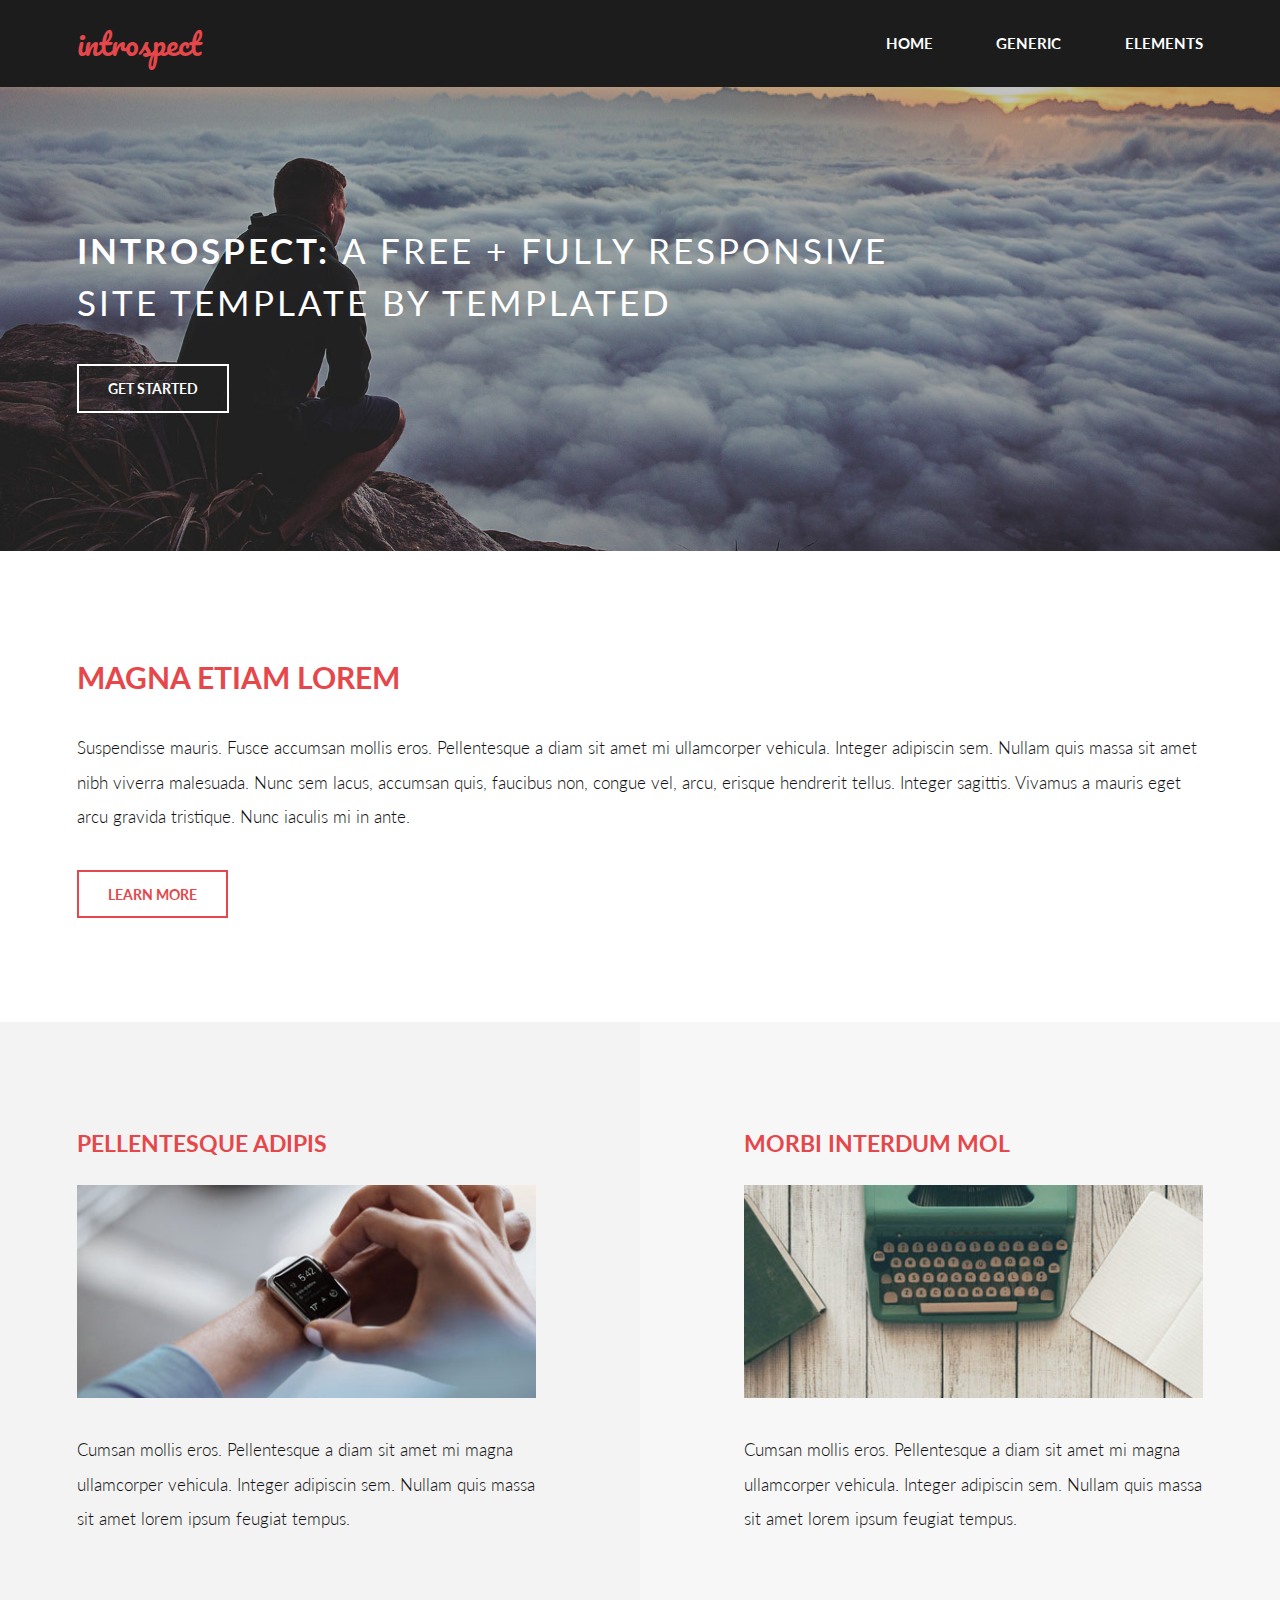
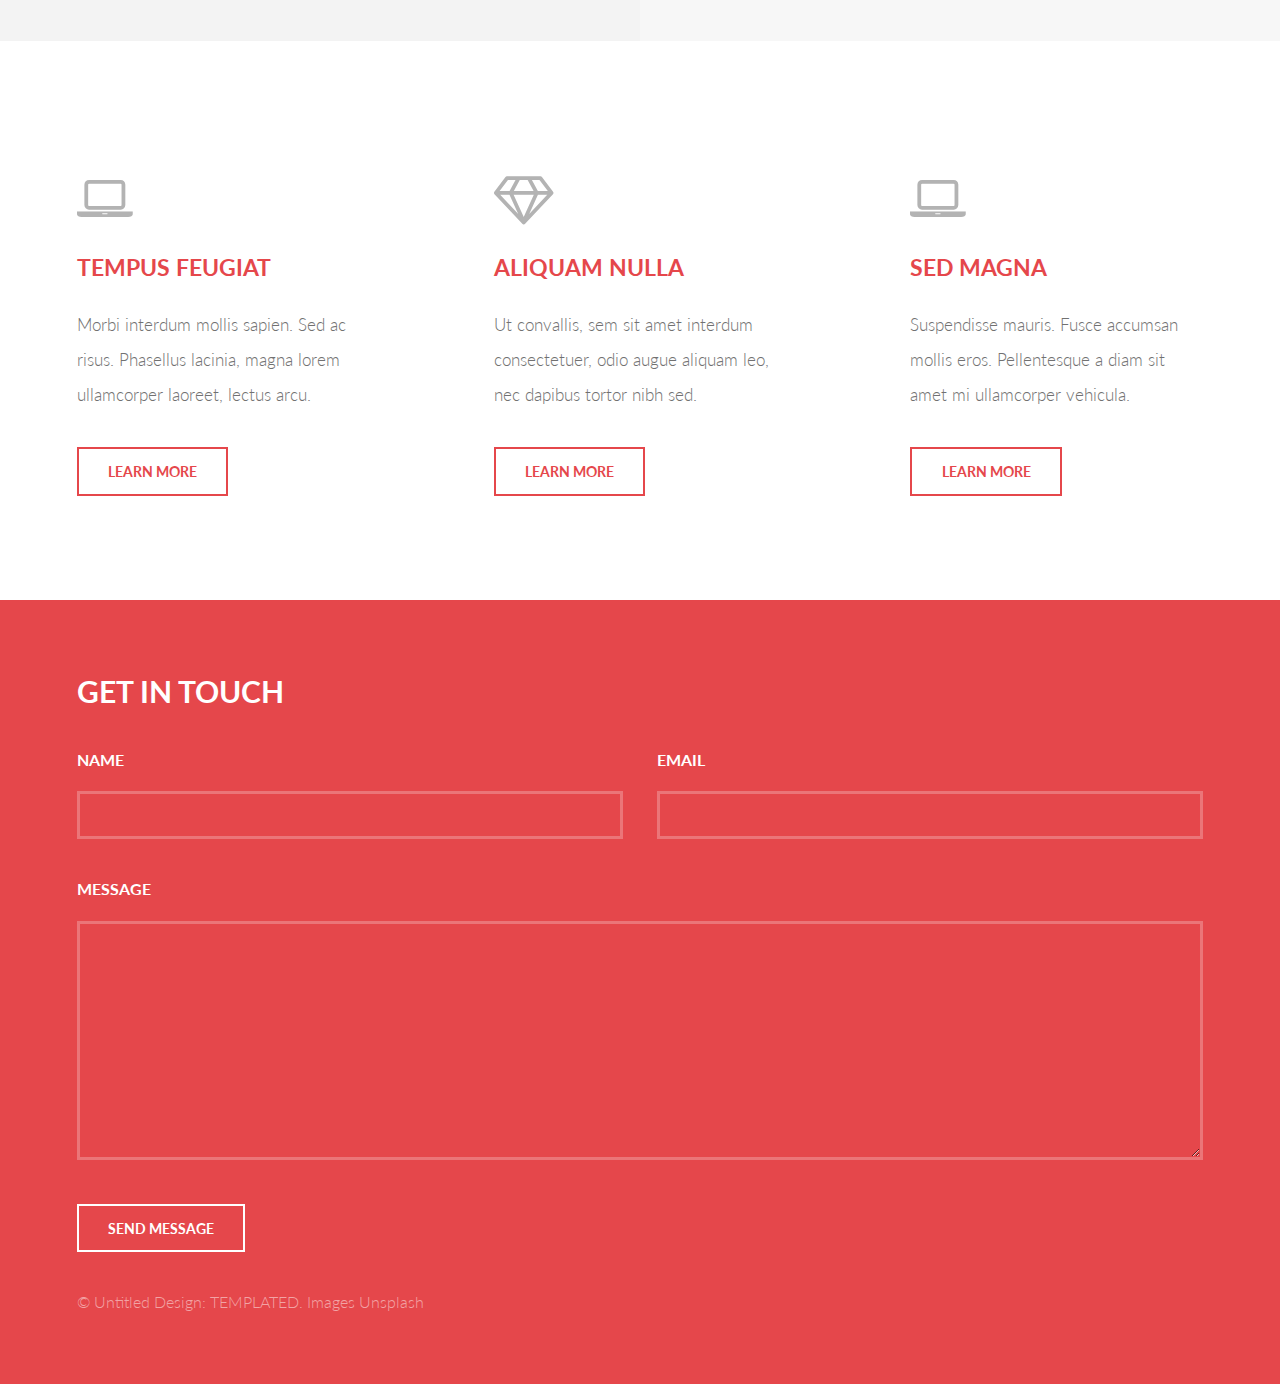
==== index.html @ 03e2078e "first one" ====
<!DOCTYPE HTML>
<!--
	Introspect by TEMPLATED
	templated.co @templatedco
	Released for free under the Creative Commons Attribution 3.0 license (templated.co/license)
-->
<html>
	<head>
		<title>Introspect by TEMPLATED</title>
		<meta charset="utf-8" />
		<meta name="viewport" content="width=device-width, initial-scale=1, user-scalable=no" />
		<link rel="stylesheet" href="assets/css/main.css" />
	</head>
	<body>

		<!-- Header -->
			<header id="header">
				<div class="inner">
					<a href="index.html" class="logo">introspect</a>
					<nav id="nav">
						<a href="index.html">Home</a>
						<a href="generic.html">Generic</a>
						<a href="elements.html">Elements</a>
					</nav>
				</div>
			</header>
			<a href="#menu" class="navPanelToggle"><span class="fa fa-bars"></span></a>

		<!-- Banner -->
			<section id="banner">
				<div class="inner">
					<h1>Introspect: <span>A free + fully responsive<br />
					site template by TEMPLATED</span></h1>
					<ul class="actions">
						<li><a href="#" class="button alt">Get Started</a></li>
					</ul>
				</div>
			</section>

		<!-- One -->
			<section id="one">
				<div class="inner">
					<header>
						<h2>Magna Etiam Lorem</h2>
					</header>
					<p>Suspendisse mauris. Fusce accumsan mollis eros. Pellentesque a diam sit amet mi ullamcorper vehicula. Integer adipiscin sem. Nullam quis massa sit amet nibh viverra malesuada. Nunc sem lacus, accumsan quis, faucibus non, congue vel, arcu, erisque hendrerit tellus. Integer sagittis. Vivamus a mauris eget arcu gravida tristique. Nunc iaculis mi in ante.</p>
					<ul class="actions">
						<li><a href="#" class="button alt">Learn More</a></li>
					</ul>
				</div>
			</section>

		<!-- Two -->
			<section id="two">
				<div class="inner">
					<article>
						<div class="content">
							<header>
								<h3>Pellentesque adipis</h3>
							</header>
							<div class="image fit">
								<img src="images/pic01.jpg" alt="" />
							</div>
							<p>Cumsan mollis eros. Pellentesque a diam sit amet mi magna ullamcorper vehicula. Integer adipiscin sem. Nullam quis massa sit amet lorem ipsum feugiat tempus.</p>
						</div>
					</article>
					<article class="alt">
						<div class="content">
							<header>
								<h3>Morbi interdum mol</h3>
							</header>
							<div class="image fit">
								<img src="images/pic02.jpg" alt="" />
							</div>
							<p>Cumsan mollis eros. Pellentesque a diam sit amet mi magna ullamcorper vehicula. Integer adipiscin sem. Nullam quis massa sit amet lorem ipsum feugiat tempus.</p>
						</div>
					</article>
				</div>
			</section>

		<!-- Three -->
			<section id="three">
				<div class="inner">
					<article>
						<div class="content">
							<span class="icon fa-laptop"></span>
							<header>
								<h3>Tempus Feugiat</h3>
							</header>
							<p>Morbi interdum mollis sapien. Sed ac risus. Phasellus lacinia, magna lorem ullamcorper laoreet, lectus arcu.</p>
							<ul class="actions">
								<li><a href="#" class="button alt">Learn More</a></li>
							</ul>
						</div>
					</article>
					<article>
						<div class="content">
							<span class="icon fa-diamond"></span>
							<header>
								<h3>Aliquam Nulla</h3>
							</header>
							<p>Ut convallis, sem sit amet interdum consectetuer, odio augue aliquam leo, nec dapibus tortor nibh sed.</p>
							<ul class="actions">
								<li><a href="#" class="button alt">Learn More</a></li>
							</ul>
						</div>
					</article>
					<article>
					<div class="content">
							<span class="icon fa-laptop"></span>
							<header>
								<h3>Sed Magna</h3>
							</header>
							<p>Suspendisse mauris. Fusce accumsan mollis eros. Pellentesque a diam sit amet mi ullamcorper vehicula.</p>
							<ul class="actions">
								<li><a href="#" class="button alt">Learn More</a></li>
							</ul>
						</div>
					</article>
				</div>
			</section>

		<!-- Footer -->
			<section id="footer">
				<div class="inner">
					<header>
						<h2>Get in Touch</h2>
					</header>
					<form method="post" action="#">
						<div class="field half first">
							<label for="name">Name</label>
							<input type="text" name="name" id="name" />
						</div>
						<div class="field half">
							<label for="email">Email</label>
							<input type="text" name="email" id="email" />
						</div>
						<div class="field">
							<label for="message">Message</label>
							<textarea name="message" id="message" rows="6"></textarea>
						</div>
						<ul class="actions">
							<li><input type="submit" value="Send Message" class="alt" /></li>
						</ul>
					</form>
					<div class="copyright">
						&copy; Untitled Design: <a href="https://templated.co/">TEMPLATED</a>. Images <a href="https://unsplash.com/">Unsplash</a>
					</div>
				</div>
			</section>

		<!-- Scripts -->
			<script src="assets/js/jquery.min.js"></script>
			<script src="assets/js/skel.min.js"></script>
			<script src="assets/js/util.js"></script>
			<script src="assets/js/main.js"></script>

	</body>
</html>
---- assets/css/main.css ----
@import url(font-awesome.min.css);
@import url("https://fonts.googleapis.com/css?family=Lato:300,400,700|Pacifico");

/*
	Introspect by TEMPLATED
	templated.co @templatedco
	Released for free under the Creative Commons Attribution 3.0 license (templated.co/license)
*/

/* Reset */

	html, body, div, span, applet, object, iframe, h1, h2, h3, h4, h5, h6, p, blockquote, pre, a, abbr, acronym, address, big, cite, code, del, dfn, em, img, ins, kbd, q, s, samp, small, strike, strong, sub, sup, tt, var, b, u, i, center, dl, dt, dd, ol, ul, li, fieldset, form, label, legend, table, caption, tbody, tfoot, thead, tr, th, td, article, aside, canvas, details, embed, figure, figcaption, footer, header, hgroup, menu, nav, output, ruby, section, summary, time, mark, audio, video {
		margin: 0;
		padding: 0;
		border: 0;
		font-size: 100%;
		font: inherit;
		vertical-align: baseline;
	}

	article, aside, details, figcaption, figure, footer, header, hgroup, menu, nav, section {
		display: block;
	}

	body {
		line-height: 1;
	}

	ol, ul {
		list-style: none;
	}

	blockquote, q {
		quotes: none;
	}

	blockquote:before, blockquote:after, q:before, q:after {
		content: '';
		content: none;
	}

	table {
		border-collapse: collapse;
		border-spacing: 0;
	}

	body {
		-webkit-text-size-adjust: none;
	}

/* Box Model */

	*, *:before, *:after {
		-moz-box-sizing: border-box;
		-webkit-box-sizing: border-box;
		box-sizing: border-box;
	}

/* Containers */

	.container {
		margin-left: auto;
		margin-right: auto;
	}

	.container.\31 25\25 {
		width: 100%;
		max-width: 100em;
		min-width: 80em;
	}

	.container.\37 5\25 {
		width: 60em;
	}

	.container.\35 0\25 {
		width: 40em;
	}

	.container.\32 5\25 {
		width: 20em;
	}

	.container {
		width: 80em;
	}

	@media screen and (max-width: 1680px) {

		.container.\31 25\25 {
			width: 100%;
			max-width: 100em;
			min-width: 80em;
		}

		.container.\37 5\25 {
			width: 60em;
		}

		.container.\35 0\25 {
			width: 40em;
		}

		.container.\32 5\25 {
			width: 20em;
		}

		.container {
			width: 80em;
		}

	}

	@media screen and (max-width: 1280px) {

		.container.\31 25\25 {
			width: 100%;
			max-width: 81.25em;
			min-width: 65em;
		}

		.container.\37 5\25 {
			width: 48.75em;
		}

		.container.\35 0\25 {
			width: 32.5em;
		}

		.container.\32 5\25 {
			width: 16.25em;
		}

		.container {
			width: 65em;
		}

	}

	@media screen and (max-width: 980px) {

		.container.\31 25\25 {
			width: 100%;
			max-width: 112.5%;
			min-width: 90%;
		}

		.container.\37 5\25 {
			width: 67.5%;
		}

		.container.\35 0\25 {
			width: 45%;
		}

		.container.\32 5\25 {
			width: 22.5%;
		}

		.container {
			width: 90%;
		}

	}

	@media screen and (max-width: 736px) {

		.container.\31 25\25 {
			width: 100%;
			max-width: 112.5%;
			min-width: 90%;
		}

		.container.\37 5\25 {
			width: 67.5%;
		}

		.container.\35 0\25 {
			width: 45%;
		}

		.container.\32 5\25 {
			width: 22.5%;
		}

		.container {
			width: 90% !important;
		}

	}

	@media screen and (max-width: 480px) {

		.container.\31 25\25 {
			width: 100%;
			max-width: 112.5%;
			min-width: 90%;
		}

		.container.\37 5\25 {
			width: 67.5%;
		}

		.container.\35 0\25 {
			width: 45%;
		}

		.container.\32 5\25 {
			width: 22.5%;
		}

		.container {
			width: 90% !important;
		}

	}

/* Grid */

	.row {
		border-bottom: solid 1px transparent;
		-moz-box-sizing: border-box;
		-webkit-box-sizing: border-box;
		box-sizing: border-box;
	}

	.row > * {
		float: left;
		-moz-box-sizing: border-box;
		-webkit-box-sizing: border-box;
		box-sizing: border-box;
	}

	.row:after, .row:before {
		content: '';
		display: block;
		clear: both;
		height: 0;
	}

	.row.uniform > * > :first-child {
		margin-top: 0;
	}

	.row.uniform > * > :last-child {
		margin-bottom: 0;
	}

	.row.\30 \25 > * {
		padding: 0 0 0 0em;
	}

	.row.\30 \25 {
		margin: 0 0 -1px 0em;
	}

	.row.uniform.\30 \25 > * {
		padding: 0em 0 0 0em;
	}

	.row.uniform.\30 \25 {
		margin: 0em 0 -1px 0em;
	}

	.row > * {
		padding: 0 0 0 2em;
	}

	.row {
		margin: 0 0 -1px -2em;
	}

	.row.uniform > * {
		padding: 2em 0 0 2em;
	}

	.row.uniform {
		margin: -2em 0 -1px -2em;
	}

	.row.\32 00\25 > * {
		padding: 0 0 0 4em;
	}

	.row.\32 00\25 {
		margin: 0 0 -1px -4em;
	}

	.row.uniform.\32 00\25 > * {
		padding: 4em 0 0 4em;
	}

	.row.uniform.\32 00\25 {
		margin: -4em 0 -1px -4em;
	}

	.row.\31 50\25 > * {
		padding: 0 0 0 3em;
	}

	.row.\31 50\25 {
		margin: 0 0 -1px -3em;
	}

	.row.uniform.\31 50\25 > * {
		padding: 3em 0 0 3em;
	}

	.row.uniform.\31 50\25 {
		margin: -3em 0 -1px -3em;
	}

	.row.\35 0\25 > * {
		padding: 0 0 0 1em;
	}

	.row.\35 0\25 {
		margin: 0 0 -1px -1em;
	}

	.row.uniform.\35 0\25 > * {
		padding: 1em 0 0 1em;
	}

	.row.uniform.\35 0\25 {
		margin: -1em 0 -1px -1em;
	}

	.row.\32 5\25 > * {
		padding: 0 0 0 0.5em;
	}

	.row.\32 5\25 {
		margin: 0 0 -1px -0.5em;
	}

	.row.uniform.\32 5\25 > * {
		padding: 0.5em 0 0 0.5em;
	}

	.row.uniform.\32 5\25 {
		margin: -0.5em 0 -1px -0.5em;
	}

	.\31 2u, .\31 2u\24 {
		width: 100%;
		clear: none;
		margin-left: 0;
	}

	.\31 1u, .\31 1u\24 {
		width: 91.6666666667%;
		clear: none;
		margin-left: 0;
	}

	.\31 0u, .\31 0u\24 {
		width: 83.3333333333%;
		clear: none;
		margin-left: 0;
	}

	.\39 u, .\39 u\24 {
		width: 75%;
		clear: none;
		margin-left: 0;
	}

	.\38 u, .\38 u\24 {
		width: 66.6666666667%;
		clear: none;
		margin-left: 0;
	}

	.\37 u, .\37 u\24 {
		width: 58.3333333333%;
		clear: none;
		margin-left: 0;
	}

	.\36 u, .\36 u\24 {
		width: 50%;
		clear: none;
		margin-left: 0;
	}

	.\35 u, .\35 u\24 {
		width: 41.6666666667%;
		clear: none;
		margin-left: 0;
	}

	.\34 u, .\34 u\24 {
		width: 33.3333333333%;
		clear: none;
		margin-left: 0;
	}

	.\33 u, .\33 u\24 {
		width: 25%;
		clear: none;
		margin-left: 0;
	}

	.\32 u, .\32 u\24 {
		width: 16.6666666667%;
		clear: none;
		margin-left: 0;
	}

	.\31 u, .\31 u\24 {
		width: 8.3333333333%;
		clear: none;
		margin-left: 0;
	}

	.\31 2u\24 + *,
	.\31 1u\24 + *,
	.\31 0u\24 + *,
	.\39 u\24 + *,
	.\38 u\24 + *,
	.\37 u\24 + *,
	.\36 u\24 + *,
	.\35 u\24 + *,
	.\34 u\24 + *,
	.\33 u\24 + *,
	.\32 u\24 + *,
	.\31 u\24 + * {
		clear: left;
	}

	.\-11u {
		margin-left: 91.66667%;
	}

	.\-10u {
		margin-left: 83.33333%;
	}

	.\-9u {
		margin-left: 75%;
	}

	.\-8u {
		margin-left: 66.66667%;
	}

	.\-7u {
		margin-left: 58.33333%;
	}

	.\-6u {
		margin-left: 50%;
	}

	.\-5u {
		margin-left: 41.66667%;
	}

	.\-4u {
		margin-left: 33.33333%;
	}

	.\-3u {
		margin-left: 25%;
	}

	.\-2u {
		margin-left: 16.66667%;
	}

	.\-1u {
		margin-left: 8.33333%;
	}

	@media screen and (max-width: 1680px) {

		.row > * {
			padding: 0 0 0 2em;
		}

		.row {
			margin: 0 0 -1px -2em;
		}

		.row.uniform > * {
			padding: 2em 0 0 2em;
		}

		.row.uniform {
			margin: -2em 0 -1px -2em;
		}

		.row.\32 00\25 > * {
			padding: 0 0 0 4em;
		}

		.row.\32 00\25 {
			margin: 0 0 -1px -4em;
		}

		.row.uniform.\32 00\25 > * {
			padding: 4em 0 0 4em;
		}

		.row.uniform.\32 00\25 {
			margin: -4em 0 -1px -4em;
		}

		.row.\31 50\25 > * {
			padding: 0 0 0 3em;
		}

		.row.\31 50\25 {
			margin: 0 0 -1px -3em;
		}

		.row.uniform.\31 50\25 > * {
			padding: 3em 0 0 3em;
		}

		.row.uniform.\31 50\25 {
			margin: -3em 0 -1px -3em;
		}

		.row.\35 0\25 > * {
			padding: 0 0 0 1em;
		}

		.row.\35 0\25 {
			margin: 0 0 -1px -1em;
		}

		.row.uniform.\35 0\25 > * {
			padding: 1em 0 0 1em;
		}

		.row.uniform.\35 0\25 {
			margin: -1em 0 -1px -1em;
		}

		.row.\32 5\25 > * {
			padding: 0 0 0 0.5em;
		}

		.row.\32 5\25 {
			margin: 0 0 -1px -0.5em;
		}

		.row.uniform.\32 5\25 > * {
			padding: 0.5em 0 0 0.5em;
		}

		.row.uniform.\32 5\25 {
			margin: -0.5em 0 -1px -0.5em;
		}

		.\31 2u\28xlarge\29, .\31 2u\24\28xlarge\29 {
			width: 100%;
			clear: none;
			margin-left: 0;
		}

		.\31 1u\28xlarge\29, .\31 1u\24\28xlarge\29 {
			width: 91.6666666667%;
			clear: none;
			margin-left: 0;
		}

		.\31 0u\28xlarge\29, .\31 0u\24\28xlarge\29 {
			width: 83.3333333333%;
			clear: none;
			margin-left: 0;
		}

		.\39 u\28xlarge\29, .\39 u\24\28xlarge\29 {
			width: 75%;
			clear: none;
			margin-left: 0;
		}

		.\38 u\28xlarge\29, .\38 u\24\28xlarge\29 {
			width: 66.6666666667%;
			clear: none;
			margin-left: 0;
		}

		.\37 u\28xlarge\29, .\37 u\24\28xlarge\29 {
			width: 58.3333333333%;
			clear: none;
			margin-left: 0;
		}

		.\36 u\28xlarge\29, .\36 u\24\28xlarge\29 {
			width: 50%;
			clear: none;
			margin-left: 0;
		}

		.\35 u\28xlarge\29, .\35 u\24\28xlarge\29 {
			width: 41.6666666667%;
			clear: none;
			margin-left: 0;
		}

		.\34 u\28xlarge\29, .\34 u\24\28xlarge\29 {
			width: 33.3333333333%;
			clear: none;
			margin-left: 0;
		}

		.\33 u\28xlarge\29, .\33 u\24\28xlarge\29 {
			width: 25%;
			clear: none;
			margin-left: 0;
		}

		.\32 u\28xlarge\29, .\32 u\24\28xlarge\29 {
			width: 16.6666666667%;
			clear: none;
			margin-left: 0;
		}

		.\31 u\28xlarge\29, .\31 u\24\28xlarge\29 {
			width: 8.3333333333%;
			clear: none;
			margin-left: 0;
		}

		.\31 2u\24\28xlarge\29 + *,
		.\31 1u\24\28xlarge\29 + *,
		.\31 0u\24\28xlarge\29 + *,
		.\39 u\24\28xlarge\29 + *,
		.\38 u\24\28xlarge\29 + *,
		.\37 u\24\28xlarge\29 + *,
		.\36 u\24\28xlarge\29 + *,
		.\35 u\24\28xlarge\29 + *,
		.\34 u\24\28xlarge\29 + *,
		.\33 u\24\28xlarge\29 + *,
		.\32 u\24\28xlarge\29 + *,
		.\31 u\24\28xlarge\29 + * {
			clear: left;
		}

		.\-11u\28xlarge\29 {
			margin-left: 91.66667%;
		}

		.\-10u\28xlarge\29 {
			margin-left: 83.33333%;
		}

		.\-9u\28xlarge\29 {
			margin-left: 75%;
		}

		.\-8u\28xlarge\29 {
			margin-left: 66.66667%;
		}

		.\-7u\28xlarge\29 {
			margin-left: 58.33333%;
		}

		.\-6u\28xlarge\29 {
			margin-left: 50%;
		}

		.\-5u\28xlarge\29 {
			margin-left: 41.66667%;
		}

		.\-4u\28xlarge\29 {
			margin-left: 33.33333%;
		}

		.\-3u\28xlarge\29 {
			margin-left: 25%;
		}

		.\-2u\28xlarge\29 {
			margin-left: 16.66667%;
		}

		.\-1u\28xlarge\29 {
			margin-left: 8.33333%;
		}

	}

	@media screen and (max-width: 1280px) {

		.row > * {
			padding: 0 0 0 1.5em;
		}

		.row {
			margin: 0 0 -1px -1.5em;
		}

		.row.uniform > * {
			padding: 1.5em 0 0 1.5em;
		}

		.row.uniform {
			margin: -1.5em 0 -1px -1.5em;
		}

		.row.\32 00\25 > * {
			padding: 0 0 0 3em;
		}

		.row.\32 00\25 {
			margin: 0 0 -1px -3em;
		}

		.row.uniform.\32 00\25 > * {
			padding: 3em 0 0 3em;
		}

		.row.uniform.\32 00\25 {
			margin: -3em 0 -1px -3em;
		}

		.row.\31 50\25 > * {
			padding: 0 0 0 2.25em;
		}

		.row.\31 50\25 {
			margin: 0 0 -1px -2.25em;
		}

		.row.uniform.\31 50\25 > * {
			padding: 2.25em 0 0 2.25em;
		}

		.row.uniform.\31 50\25 {
			margin: -2.25em 0 -1px -2.25em;
		}

		.row.\35 0\25 > * {
			padding: 0 0 0 0.75em;
		}

		.row.\35 0\25 {
			margin: 0 0 -1px -0.75em;
		}

		.row.uniform.\35 0\25 > * {
			padding: 0.75em 0 0 0.75em;
		}

		.row.uniform.\35 0\25 {
			margin: -0.75em 0 -1px -0.75em;
		}

		.row.\32 5\25 > * {
			padding: 0 0 0 0.375em;
		}

		.row.\32 5\25 {
			margin: 0 0 -1px -0.375em;
		}

		.row.uniform.\32 5\25 > * {
			padding: 0.375em 0 0 0.375em;
		}

		.row.uniform.\32 5\25 {
			margin: -0.375em 0 -1px -0.375em;
		}

		.\31 2u\28large\29, .\31 2u\24\28large\29 {
			width: 100%;
			clear: none;
			margin-left: 0;
		}

		.\31 1u\28large\29, .\31 1u\24\28large\29 {
			width: 91.6666666667%;
			clear: none;
			margin-left: 0;
		}

		.\31 0u\28large\29, .\31 0u\24\28large\29 {
			width: 83.3333333333%;
			clear: none;
			margin-left: 0;
		}

		.\39 u\28large\29, .\39 u\24\28large\29 {
			width: 75%;
			clear: none;
			margin-left: 0;
		}

		.\38 u\28large\29, .\38 u\24\28large\29 {
			width: 66.6666666667%;
			clear: none;
			margin-left: 0;
		}

		.\37 u\28large\29, .\37 u\24\28large\29 {
			width: 58.3333333333%;
			clear: none;
			margin-left: 0;
		}

		.\36 u\28large\29, .\36 u\24\28large\29 {
			width: 50%;
			clear: none;
			margin-left: 0;
		}

		.\35 u\28large\29, .\35 u\24\28large\29 {
			width: 41.6666666667%;
			clear: none;
			margin-left: 0;
		}

		.\34 u\28large\29, .\34 u\24\28large\29 {
			width: 33.3333333333%;
			clear: none;
			margin-left: 0;
		}

		.\33 u\28large\29, .\33 u\24\28large\29 {
			width: 25%;
			clear: none;
			margin-left: 0;
		}

		.\32 u\28large\29, .\32 u\24\28large\29 {
			width: 16.6666666667%;
			clear: none;
			margin-left: 0;
		}

		.\31 u\28large\29, .\31 u\24\28large\29 {
			width: 8.3333333333%;
			clear: none;
			margin-left: 0;
		}

		.\31 2u\24\28large\29 + *,
		.\31 1u\24\28large\29 + *,
		.\31 0u\24\28large\29 + *,
		.\39 u\24\28large\29 + *,
		.\38 u\24\28large\29 + *,
		.\37 u\24\28large\29 + *,
		.\36 u\24\28large\29 + *,
		.\35 u\24\28large\29 + *,
		.\34 u\24\28large\29 + *,
		.\33 u\24\28large\29 + *,
		.\32 u\24\28large\29 + *,
		.\31 u\24\28large\29 + * {
			clear: left;
		}

		.\-11u\28large\29 {
			margin-left: 91.66667%;
		}

		.\-10u\28large\29 {
			margin-left: 83.33333%;
		}

		.\-9u\28large\29 {
			margin-left: 75%;
		}

		.\-8u\28large\29 {
			margin-left: 66.66667%;
		}

		.\-7u\28large\29 {
			margin-left: 58.33333%;
		}

		.\-6u\28large\29 {
			margin-left: 50%;
		}

		.\-5u\28large\29 {
			margin-left: 41.66667%;
		}

		.\-4u\28large\29 {
			margin-left: 33.33333%;
		}

		.\-3u\28large\29 {
			margin-left: 25%;
		}

		.\-2u\28large\29 {
			margin-left: 16.66667%;
		}

		.\-1u\28large\29 {
			margin-left: 8.33333%;
		}

	}

	@media screen and (max-width: 980px) {

		.row > * {
			padding: 0 0 0 1.5em;
		}

		.row {
			margin: 0 0 -1px -1.5em;
		}

		.row.uniform > * {
			padding: 1.5em 0 0 1.5em;
		}

		.row.uniform {
			margin: -1.5em 0 -1px -1.5em;
		}

		.row.\32 00\25 > * {
			padding: 0 0 0 3em;
		}

		.row.\32 00\25 {
			margin: 0 0 -1px -3em;
		}

		.row.uniform.\32 00\25 > * {
			padding: 3em 0 0 3em;
		}

		.row.uniform.\32 00\25 {
			margin: -3em 0 -1px -3em;
		}

		.row.\31 50\25 > * {
			padding: 0 0 0 2.25em;
		}

		.row.\31 50\25 {
			margin: 0 0 -1px -2.25em;
		}

		.row.uniform.\31 50\25 > * {
			padding: 2.25em 0 0 2.25em;
		}

		.row.uniform.\31 50\25 {
			margin: -2.25em 0 -1px -2.25em;
		}

		.row.\35 0\25 > * {
			padding: 0 0 0 0.75em;
		}

		.row.\35 0\25 {
			margin: 0 0 -1px -0.75em;
		}

		.row.uniform.\35 0\25 > * {
			padding: 0.75em 0 0 0.75em;
		}

		.row.uniform.\35 0\25 {
			margin: -0.75em 0 -1px -0.75em;
		}

		.row.\32 5\25 > * {
			padding: 0 0 0 0.375em;
		}

		.row.\32 5\25 {
			margin: 0 0 -1px -0.375em;
		}

		.row.uniform.\32 5\25 > * {
			padding: 0.375em 0 0 0.375em;
		}

		.row.uniform.\32 5\25 {
			margin: -0.375em 0 -1px -0.375em;
		}

		.\31 2u\28medium\29, .\31 2u\24\28medium\29 {
			width: 100%;
			clear: none;
			margin-left: 0;
		}

		.\31 1u\28medium\29, .\31 1u\24\28medium\29 {
			width: 91.6666666667%;
			clear: none;
			margin-left: 0;
		}

		.\31 0u\28medium\29, .\31 0u\24\28medium\29 {
			width: 83.3333333333%;
			clear: none;
			margin-left: 0;
		}

		.\39 u\28medium\29, .\39 u\24\28medium\29 {
			width: 75%;
			clear: none;
			margin-left: 0;
		}

		.\38 u\28medium\29, .\38 u\24\28medium\29 {
			width: 66.6666666667%;
			clear: none;
			margin-left: 0;
		}

		.\37 u\28medium\29, .\37 u\24\28medium\29 {
			width: 58.3333333333%;
			clear: none;
			margin-left: 0;
		}

		.\36 u\28medium\29, .\36 u\24\28medium\29 {
			width: 50%;
			clear: none;
			margin-left: 0;
		}

		.\35 u\28medium\29, .\35 u\24\28medium\29 {
			width: 41.6666666667%;
			clear: none;
			margin-left: 0;
		}

		.\34 u\28medium\29, .\34 u\24\28medium\29 {
			width: 33.3333333333%;
			clear: none;
			margin-left: 0;
		}

		.\33 u\28medium\29, .\33 u\24\28medium\29 {
			width: 25%;
			clear: none;
			margin-left: 0;
		}

		.\32 u\28medium\29, .\32 u\24\28medium\29 {
			width: 16.6666666667%;
			clear: none;
			margin-left: 0;
		}

		.\31 u\28medium\29, .\31 u\24\28medium\29 {
			width: 8.3333333333%;
			clear: none;
			margin-left: 0;
		}

		.\31 2u\24\28medium\29 + *,
		.\31 1u\24\28medium\29 + *,
		.\31 0u\24\28medium\29 + *,
		.\39 u\24\28medium\29 + *,
		.\38 u\24\28medium\29 + *,
		.\37 u\24\28medium\29 + *,
		.\36 u\24\28medium\29 + *,
		.\35 u\24\28medium\29 + *,
		.\34 u\24\28medium\29 + *,
		.\33 u\24\28medium\29 + *,
		.\32 u\24\28medium\29 + *,
		.\31 u\24\28medium\29 + * {
			clear: left;
		}

		.\-11u\28medium\29 {
			margin-left: 91.66667%;
		}

		.\-10u\28medium\29 {
			margin-left: 83.33333%;
		}

		.\-9u\28medium\29 {
			margin-left: 75%;
		}

		.\-8u\28medium\29 {
			margin-left: 66.66667%;
		}

		.\-7u\28medium\29 {
			margin-left: 58.33333%;
		}

		.\-6u\28medium\29 {
			margin-left: 50%;
		}

		.\-5u\28medium\29 {
			margin-left: 41.66667%;
		}

		.\-4u\28medium\29 {
			margin-left: 33.33333%;
		}

		.\-3u\28medium\29 {
			margin-left: 25%;
		}

		.\-2u\28medium\29 {
			margin-left: 16.66667%;
		}

		.\-1u\28medium\29 {
			margin-left: 8.33333%;
		}

	}

	@media screen and (max-width: 736px) {

		.row > * {
			padding: 0 0 0 1.25em;
		}

		.row {
			margin: 0 0 -1px -1.25em;
		}

		.row.uniform > * {
			padding: 1.25em 0 0 1.25em;
		}

		.row.uniform {
			margin: -1.25em 0 -1px -1.25em;
		}

		.row.\32 00\25 > * {
			padding: 0 0 0 2.5em;
		}

		.row.\32 00\25 {
			margin: 0 0 -1px -2.5em;
		}

		.row.uniform.\32 00\25 > * {
			padding: 2.5em 0 0 2.5em;
		}

		.row.uniform.\32 00\25 {
			margin: -2.5em 0 -1px -2.5em;
		}

		.row.\31 50\25 > * {
			padding: 0 0 0 1.875em;
		}

		.row.\31 50\25 {
			margin: 0 0 -1px -1.875em;
		}

		.row.uniform.\31 50\25 > * {
			padding: 1.875em 0 0 1.875em;
		}

		.row.uniform.\31 50\25 {
			margin: -1.875em 0 -1px -1.875em;
		}

		.row.\35 0\25 > * {
			padding: 0 0 0 0.625em;
		}

		.row.\35 0\25 {
			margin: 0 0 -1px -0.625em;
		}

		.row.uniform.\35 0\25 > * {
			padding: 0.625em 0 0 0.625em;
		}

		.row.uniform.\35 0\25 {
			margin: -0.625em 0 -1px -0.625em;
		}

		.row.\32 5\25 > * {
			padding: 0 0 0 0.3125em;
		}

		.row.\32 5\25 {
			margin: 0 0 -1px -0.3125em;
		}

		.row.uniform.\32 5\25 > * {
			padding: 0.3125em 0 0 0.3125em;
		}

		.row.uniform.\32 5\25 {
			margin: -0.3125em 0 -1px -0.3125em;
		}

		.\31 2u\28small\29, .\31 2u\24\28small\29 {
			width: 100%;
			clear: none;
			margin-left: 0;
		}

		.\31 1u\28small\29, .\31 1u\24\28small\29 {
			width: 91.6666666667%;
			clear: none;
			margin-left: 0;
		}

		.\31 0u\28small\29, .\31 0u\24\28small\29 {
			width: 83.3333333333%;
			clear: none;
			margin-left: 0;
		}

		.\39 u\28small\29, .\39 u\24\28small\29 {
			width: 75%;
			clear: none;
			margin-left: 0;
		}

		.\38 u\28small\29, .\38 u\24\28small\29 {
			width: 66.6666666667%;
			clear: none;
			margin-left: 0;
		}

		.\37 u\28small\29, .\37 u\24\28small\29 {
			width: 58.3333333333%;
			clear: none;
			margin-left: 0;
		}

		.\36 u\28small\29, .\36 u\24\28small\29 {
			width: 50%;
			clear: none;
			margin-left: 0;
		}

		.\35 u\28small\29, .\35 u\24\28small\29 {
			width: 41.6666666667%;
			clear: none;
			margin-left: 0;
		}

		.\34 u\28small\29, .\34 u\24\28small\29 {
			width: 33.3333333333%;
			clear: none;
			margin-left: 0;
		}

		.\33 u\28small\29, .\33 u\24\28small\29 {
			width: 25%;
			clear: none;
			margin-left: 0;
		}

		.\32 u\28small\29, .\32 u\24\28small\29 {
			width: 16.6666666667%;
			clear: none;
			margin-left: 0;
		}

		.\31 u\28small\29, .\31 u\24\28small\29 {
			width: 8.3333333333%;
			clear: none;
			margin-left: 0;
		}

		.\31 2u\24\28small\29 + *,
		.\31 1u\24\28small\29 + *,
		.\31 0u\24\28small\29 + *,
		.\39 u\24\28small\29 + *,
		.\38 u\24\28small\29 + *,
		.\37 u\24\28small\29 + *,
		.\36 u\24\28small\29 + *,
		.\35 u\24\28small\29 + *,
		.\34 u\24\28small\29 + *,
		.\33 u\24\28small\29 + *,
		.\32 u\24\28small\29 + *,
		.\31 u\24\28small\29 + * {
			clear: left;
		}

		.\-11u\28small\29 {
			margin-left: 91.66667%;
		}

		.\-10u\28small\29 {
			margin-left: 83.33333%;
		}

		.\-9u\28small\29 {
			margin-left: 75%;
		}

		.\-8u\28small\29 {
			margin-left: 66.66667%;
		}

		.\-7u\28small\29 {
			margin-left: 58.33333%;
		}

		.\-6u\28small\29 {
			margin-left: 50%;
		}

		.\-5u\28small\29 {
			margin-left: 41.66667%;
		}

		.\-4u\28small\29 {
			margin-left: 33.33333%;
		}

		.\-3u\28small\29 {
			margin-left: 25%;
		}

		.\-2u\28small\29 {
			margin-left: 16.66667%;
		}

		.\-1u\28small\29 {
			margin-left: 8.33333%;
		}

	}

	@media screen and (max-width: 480px) {

		.row > * {
			padding: 0 0 0 1.25em;
		}

		.row {
			margin: 0 0 -1px -1.25em;
		}

		.row.uniform > * {
			padding: 1.25em 0 0 1.25em;
		}

		.row.uniform {
			margin: -1.25em 0 -1px -1.25em;
		}

		.row.\32 00\25 > * {
			padding: 0 0 0 2.5em;
		}

		.row.\32 00\25 {
			margin: 0 0 -1px -2.5em;
		}

		.row.uniform.\32 00\25 > * {
			padding: 2.5em 0 0 2.5em;
		}

		.row.uniform.\32 00\25 {
			margin: -2.5em 0 -1px -2.5em;
		}

		.row.\31 50\25 > * {
			padding: 0 0 0 1.875em;
		}

		.row.\31 50\25 {
			margin: 0 0 -1px -1.875em;
		}

		.row.uniform.\31 50\25 > * {
			padding: 1.875em 0 0 1.875em;
		}

		.row.uniform.\31 50\25 {
			margin: -1.875em 0 -1px -1.875em;
		}

		.row.\35 0\25 > * {
			padding: 0 0 0 0.625em;
		}

		.row.\35 0\25 {
			margin: 0 0 -1px -0.625em;
		}

		.row.uniform.\35 0\25 > * {
			padding: 0.625em 0 0 0.625em;
		}

		.row.uniform.\35 0\25 {
			margin: -0.625em 0 -1px -0.625em;
		}

		.row.\32 5\25 > * {
			padding: 0 0 0 0.3125em;
		}

		.row.\32 5\25 {
			margin: 0 0 -1px -0.3125em;
		}

		.row.uniform.\32 5\25 > * {
			padding: 0.3125em 0 0 0.3125em;
		}

		.row.uniform.\32 5\25 {
			margin: -0.3125em 0 -1px -0.3125em;
		}

		.\31 2u\28xsmall\29, .\31 2u\24\28xsmall\29 {
			width: 100%;
			clear: none;
			margin-left: 0;
		}

		.\31 1u\28xsmall\29, .\31 1u\24\28xsmall\29 {
			width: 91.6666666667%;
			clear: none;
			margin-left: 0;
		}

		.\31 0u\28xsmall\29, .\31 0u\24\28xsmall\29 {
			width: 83.3333333333%;
			clear: none;
			margin-left: 0;
		}

		.\39 u\28xsmall\29, .\39 u\24\28xsmall\29 {
			width: 75%;
			clear: none;
			margin-left: 0;
		}

		.\38 u\28xsmall\29, .\38 u\24\28xsmall\29 {
			width: 66.6666666667%;
			clear: none;
			margin-left: 0;
		}

		.\37 u\28xsmall\29, .\37 u\24\28xsmall\29 {
			width: 58.3333333333%;
			clear: none;
			margin-left: 0;
		}

		.\36 u\28xsmall\29, .\36 u\24\28xsmall\29 {
			width: 50%;
			clear: none;
			margin-left: 0;
		}

		.\35 u\28xsmall\29, .\35 u\24\28xsmall\29 {
			width: 41.6666666667%;
			clear: none;
			margin-left: 0;
		}

		.\34 u\28xsmall\29, .\34 u\24\28xsmall\29 {
			width: 33.3333333333%;
			clear: none;
			margin-left: 0;
		}

		.\33 u\28xsmall\29, .\33 u\24\28xsmall\29 {
			width: 25%;
			clear: none;
			margin-left: 0;
		}

		.\32 u\28xsmall\29, .\32 u\24\28xsmall\29 {
			width: 16.6666666667%;
			clear: none;
			margin-left: 0;
		}

		.\31 u\28xsmall\29, .\31 u\24\28xsmall\29 {
			width: 8.3333333333%;
			clear: none;
			margin-left: 0;
		}

		.\31 2u\24\28xsmall\29 + *,
		.\31 1u\24\28xsmall\29 + *,
		.\31 0u\24\28xsmall\29 + *,
		.\39 u\24\28xsmall\29 + *,
		.\38 u\24\28xsmall\29 + *,
		.\37 u\24\28xsmall\29 + *,
		.\36 u\24\28xsmall\29 + *,
		.\35 u\24\28xsmall\29 + *,
		.\34 u\24\28xsmall\29 + *,
		.\33 u\24\28xsmall\29 + *,
		.\32 u\24\28xsmall\29 + *,
		.\31 u\24\28xsmall\29 + * {
			clear: left;
		}

		.\-11u\28xsmall\29 {
			margin-left: 91.66667%;
		}

		.\-10u\28xsmall\29 {
			margin-left: 83.33333%;
		}

		.\-9u\28xsmall\29 {
			margin-left: 75%;
		}

		.\-8u\28xsmall\29 {
			margin-left: 66.66667%;
		}

		.\-7u\28xsmall\29 {
			margin-left: 58.33333%;
		}

		.\-6u\28xsmall\29 {
			margin-left: 50%;
		}

		.\-5u\28xsmall\29 {
			margin-left: 41.66667%;
		}

		.\-4u\28xsmall\29 {
			margin-left: 33.33333%;
		}

		.\-3u\28xsmall\29 {
			margin-left: 25%;
		}

		.\-2u\28xsmall\29 {
			margin-left: 16.66667%;
		}

		.\-1u\28xsmall\29 {
			margin-left: 8.33333%;
		}

	}

/* Basic */

	@-ms-viewport {
		width: device-width;
	}

	body {
		-ms-overflow-style: scrollbar;
	}

	@media screen and (max-width: 480px) {

		html, body {
			min-width: 320px;
		}

	}

	body {
		background: #fff;
	}

		body.is-loading *, body.is-loading *:before, body.is-loading *:after {
			-moz-animation: none !important;
			-webkit-animation: none !important;
			-ms-animation: none !important;
			animation: none !important;
			-moz-transition: none !important;
			-webkit-transition: none !important;
			-ms-transition: none !important;
			transition: none !important;
		}

/* Type */

	body {
		background-color: #fff;
		color: #111111;
	}

	body, input, select, textarea {
		font-family: "Lato", sans-serif;
		font-size: 15pt;
		font-weight: 300;
		line-height: 2;
	}

		@media screen and (max-width: 1680px) {

			body, input, select, textarea {
				font-size: 13pt;
			}

		}

		@media screen and (max-width: 1280px) {

			body, input, select, textarea {
				font-size: 13pt;
			}

		}

		@media screen and (max-width: 980px) {

			body, input, select, textarea {
				font-size: 12pt;
			}

		}

		@media screen and (max-width: 736px) {

			body, input, select, textarea {
				font-size: 12pt;
			}

		}

		@media screen and (max-width: 480px) {

			body, input, select, textarea {
				font-size: 12pt;
			}

		}

	a {
		-moz-transition: color 0.2s ease-in-out;
		-webkit-transition: color 0.2s ease-in-out;
		-ms-transition: color 0.2s ease-in-out;
		transition: color 0.2s ease-in-out;
		text-decoration: none;
	}

		a:hover {
			text-decoration: underline;
		}

	strong, b {
		font-weight: 700;
	}

	em, i {
		font-style: italic;
	}

	p {
		margin: 0 0 2em 0;
	}

	h1, h2, h3, h4, h5, h6 {
		font-weight: 700;
		line-height: 1.5;
		margin: 0 0 1em 0;
		text-transform: uppercase;
	}

		h1 a, h2 a, h3 a, h4 a, h5 a, h6 a {
			color: inherit;
			text-decoration: none;
		}

	h1 {
		font-size: 2em;
		margin: 0 0 0.25em 0;
	}

	h2 {
		font-size: 1.75em;
	}

	h3 {
		font-size: 1.35em;
	}

	h4 {
		font-size: 1.1em;
	}

	h5 {
		font-size: 0.9em;
	}

	h6 {
		font-size: 0.7em;
	}

	@media screen and (max-width: 736px) {

		h1 {
			font-size: 1.5em;
		}

		h2 {
			font-size: 1.25em;
		}

		h3 {
			font-size: 1.1em;
		}

	}

	sub {
		font-size: 0.8em;
		position: relative;
		top: 0.5em;
	}

	sup {
		font-size: 0.8em;
		position: relative;
		top: -0.5em;
	}

	blockquote {
		border-left: solid 4px;
		font-style: italic;
		margin: 0 0 2em 0;
		padding: 0.5em 0 0.5em 2em;
	}

	code {
		border-radius: 0;
		border: solid 1px;
		font-family: "Courier New", monospace;
		font-size: 0.9em;
		margin: 0 0.25em;
		padding: 0.25em 0.65em;
	}

	pre {
		-webkit-overflow-scrolling: touch;
		font-family: "Courier New", monospace;
		font-size: 0.9em;
		margin: 0 0 2em 0;
	}

		pre code {
			display: block;
			line-height: 1.75;
			padding: 1em 1.5em;
			overflow-x: auto;
		}

	hr {
		border: 0;
		border-bottom: solid 1px;
		margin: 2em 0;
	}

		hr.major {
			margin: 3em 0;
		}

	.align-left {
		text-align: left;
	}

	.align-center {
		text-align: center;
	}

	.align-right {
		text-align: right;
	}

	input, select, textarea {
		color: #e5474b;
	}

	a {
		color: #e5474b;
	}

	strong, b {
		color: #e5474b;
	}

	h1, h2, h3, h4, h5, h6 {
		color: #e5474b;
	}

	blockquote {
		border-left-color: #e5474b;
	}

	code {
		background: none;
		border-color: #e5474b;
	}

	hr {
		border-bottom-color: #e5474b;
	}

/* Box */

	.box {
		border-radius: 0;
		border: solid 1px;
		margin-bottom: 2em;
		padding: 1.5em;
	}

		.box > :last-child,
		.box > :last-child > :last-child,
		.box > :last-child > :last-child > :last-child {
			margin-bottom: 0;
		}

		.box.alt {
			border: 0;
			border-radius: 0;
			padding: 0;
		}

	.box {
		border-color: #e5474b;
	}

/* Button */

	input[type="submit"],
	input[type="reset"],
	input[type="button"],
	button,
	.button {
		-moz-appearance: none;
		-webkit-appearance: none;
		-ms-appearance: none;
		appearance: none;
		-moz-transition: background-color 0.2s ease-in-out, color 0.2s ease-in-out;
		-webkit-transition: background-color 0.2s ease-in-out, color 0.2s ease-in-out;
		-ms-transition: background-color 0.2s ease-in-out, color 0.2s ease-in-out;
		transition: background-color 0.2s ease-in-out, color 0.2s ease-in-out;
		border-radius: 0;
		border: 0;
		cursor: pointer;
		display: inline-block;
		font-size: .8em;
		font-weight: 700;
		height: 3.5em;
		line-height: 3.65em;
		padding: 0 2.25em;
		text-align: center;
		text-decoration: none;
		text-transform: uppercase;
		white-space: nowrap;
	}

		input[type="submit"]:hover,
		input[type="reset"]:hover,
		input[type="button"]:hover,
		button:hover,
		.button:hover {
			text-decoration: none;
		}

		input[type="submit"].icon,
		input[type="reset"].icon,
		input[type="button"].icon,
		button.icon,
		.button.icon {
			padding-left: 1.35em;
		}

			input[type="submit"].icon:before,
			input[type="reset"].icon:before,
			input[type="button"].icon:before,
			button.icon:before,
			.button.icon:before {
				margin-right: 0.5em;
			}

		input[type="submit"].fit,
		input[type="reset"].fit,
		input[type="button"].fit,
		button.fit,
		.button.fit {
			display: block;
			margin: 0 0 1em 0;
			width: 100%;
		}

		input[type="submit"].small,
		input[type="reset"].small,
		input[type="button"].small,
		button.small,
		.button.small {
			font-size: 0.8em;
		}

		input[type="submit"].big,
		input[type="reset"].big,
		input[type="button"].big,
		button.big,
		.button.big {
			font-size: 1.35em;
		}

		input[type="submit"].disabled, input[type="submit"]:disabled,
		input[type="reset"].disabled,
		input[type="reset"]:disabled,
		input[type="button"].disabled,
		input[type="button"]:disabled,
		button.disabled,
		button:disabled,
		.button.disabled,
		.button:disabled {
			-moz-pointer-events: none;
			-webkit-pointer-events: none;
			-ms-pointer-events: none;
			pointer-events: none;
			opacity: 0.25;
		}

	input[type="submit"],
	input[type="reset"],
	input[type="button"],
	button,
	.button {
		background-color: #5a5a5a;
		color: #ffffff !important;
	}

		input[type="submit"]:hover,
		input[type="reset"]:hover,
		input[type="button"]:hover,
		button:hover,
		.button:hover {
			background-color: #676767;
		}

		input[type="submit"]:active,
		input[type="reset"]:active,
		input[type="button"]:active,
		button:active,
		.button:active {
			background-color: #4d4d4d;
		}

		input[type="submit"].alt,
		input[type="reset"].alt,
		input[type="button"].alt,
		button.alt,
		.button.alt {
			background-color: transparent;
			box-shadow: inset 0 0 0 2px #e5474b;
			color: #e5474b !important;
		}

			input[type="submit"].alt:hover,
			input[type="reset"].alt:hover,
			input[type="button"].alt:hover,
			button.alt:hover,
			.button.alt:hover {
				background: #fceced;
			}

			input[type="submit"].alt:active,
			input[type="reset"].alt:active,
			input[type="button"].alt:active,
			button.alt:active,
			.button.alt:active {
				background-color: #f9dadb;
			}

			input[type="submit"].alt.icon:before,
			input[type="reset"].alt.icon:before,
			input[type="button"].alt.icon:before,
			button.alt.icon:before,
			.button.alt.icon:before {
				color: #717171;
			}

		input[type="submit"].special,
		input[type="reset"].special,
		input[type="button"].special,
		button.special,
		.button.special {
			background-color: #e5474b;
			color: #ffffff !important;
		}

			input[type="submit"].special:hover,
			input[type="reset"].special:hover,
			input[type="button"].special:hover,
			button.special:hover,
			.button.special:hover {
				background-color: #e85d61;
			}

			input[type="submit"].special:active,
			input[type="reset"].special:active,
			input[type="button"].special:active,
			button.special:active,
			.button.special:active {
				background-color: #e23135;
			}

/* Form */

	form {
		margin: 0 0 2em 0;
	}

		form .field {
			margin: 0 0 2em 0;
		}

			form .field.half {
				width: 50%;
				float: left;
				padding: 0 0 0 1em;
			}

				form .field.half.first {
					padding: 0 1em 0 0;
				}

		form > .actions {
			margin: 2.5em 0 0 0 !important;
		}

		@media screen and (max-width: 736px) {

			form .field {
				margin: 0 0 1.5em 0;
			}

				form .field.half {
					padding: 0 0 0 0.75em;
				}

					form .field.half.first {
						padding: 0 0.75em 0 0;
					}

			form > .actions {
				margin: 2em 0 0 0 !important;
			}

		}

		@media screen and (max-width: 480px) {

			form .field.half {
				width: 100%;
				float: none;
				padding: 0;
			}

				form .field.half.first {
					padding: 0;
				}

		}

	label {
		display: block;
		font-size: 0.9em;
		text-transform: uppercase;
		font-weight: 700;
		margin: 0 0 1em 0;
	}

	input[type="text"],
	input[type="password"],
	input[type="email"],
	select,
	textarea {
		-moz-appearance: none;
		-webkit-appearance: none;
		-ms-appearance: none;
		appearance: none;
		border-radius: 0;
		border: none;
		border: solid 3px;
		color: inherit;
		display: block;
		outline: 0;
		padding: 0 1em;
		text-decoration: none;
		width: 100%;
	}

		input[type="text"]:invalid,
		input[type="password"]:invalid,
		input[type="email"]:invalid,
		select:invalid,
		textarea:invalid {
			box-shadow: none;
		}

	.select-wrapper {
		text-decoration: none;
		display: block;
		position: relative;
	}

		.select-wrapper:before {
			-moz-osx-font-smoothing: grayscale;
			-webkit-font-smoothing: antialiased;
			font-family: FontAwesome;
			font-style: normal;
			font-weight: normal;
			text-transform: none !important;
		}

		.select-wrapper:before {
			content: '\f078';
			display: block;
			height: 2.75em;
			line-height: 2.75em;
			pointer-events: none;
			position: absolute;
			right: 0;
			text-align: center;
			top: 0;
			width: 2.75em;
		}

		.select-wrapper select::-ms-expand {
			display: none;
		}

	input[type="text"],
	input[type="password"],
	input[type="email"],
	select {
		height: 2.75em;
	}

	textarea {
		padding: 0.75em 1em;
	}

	input[type="checkbox"],
	input[type="radio"] {
		-moz-appearance: none;
		-webkit-appearance: none;
		-ms-appearance: none;
		appearance: none;
		display: block;
		float: left;
		margin-right: -2em;
		opacity: 0;
		width: 1em;
		z-index: -1;
	}

		input[type="checkbox"] + label,
		input[type="radio"] + label {
			text-decoration: none;
			cursor: pointer;
			display: inline-block;
			font-size: 1em;
			font-weight: 300;
			padding-left: 2.4em;
			padding-right: 0.75em;
			position: relative;
		}

			input[type="checkbox"] + label:before,
			input[type="radio"] + label:before {
				-moz-osx-font-smoothing: grayscale;
				-webkit-font-smoothing: antialiased;
				font-family: FontAwesome;
				font-style: normal;
				font-weight: normal;
				text-transform: none !important;
			}

			input[type="checkbox"] + label:before,
			input[type="radio"] + label:before {
				border-radius: 0;
				border: solid 1px;
				content: '';
				display: inline-block;
				height: 1.65em;
				left: 0;
				line-height: 1.58125em;
				position: absolute;
				text-align: center;
				top: 0;
				width: 1.65em;
			}

		input[type="checkbox"]:checked + label:before,
		input[type="radio"]:checked + label:before {
			content: '\f00c';
		}

	input[type="checkbox"] + label:before {
		border-radius: 0;
	}

	input[type="radio"] + label:before {
		border-radius: 100%;
	}

	::-webkit-input-placeholder {
		opacity: 1.0;
	}

	:-moz-placeholder {
		opacity: 1.0;
	}

	::-moz-placeholder {
		opacity: 1.0;
	}

	:-ms-input-placeholder {
		opacity: 1.0;
	}

	.formerize-placeholder {
		opacity: 1.0;
	}

	label {
		color: #e5474b;
	}

	input[type="text"],
	input[type="password"],
	input[type="email"],
	select,
	textarea {
		background: none;
		border-color: #fceced;
	}

		input[type="text"]:focus,
		input[type="password"]:focus,
		input[type="email"]:focus,
		select:focus,
		textarea:focus {
			border-color: #e5474b;
			box-shadow: 0 0 0 1px #e5474b;
		}

	.select-wrapper:before {
		color: #e5474b;
	}

	input[type="checkbox"] + label,
	input[type="radio"] + label {
		color: #111111;
	}

		input[type="checkbox"] + label:before,
		input[type="radio"] + label:before {
			background: none;
			border-color: #e5474b;
		}

	input[type="checkbox"]:checked + label:before,
	input[type="radio"]:checked + label:before {
		background-color: #e5474b;
		border-color: #e5474b;
		color: #ffffff;
	}

	input[type="checkbox"]:focus + label:before,
	input[type="radio"]:focus + label:before {
		border-color: #e5474b;
		box-shadow: 0 0 0 1px #e5474b;
	}

	::-webkit-input-placeholder {
		color: #717171 !important;
	}

	:-moz-placeholder {
		color: #717171 !important;
	}

	::-moz-placeholder {
		color: #717171 !important;
	}

	:-ms-input-placeholder {
		color: #717171 !important;
	}

	.formerize-placeholder {
		color: #717171 !important;
	}

/* Icon */

	.icon {
		text-decoration: none;
		border-bottom: none;
		position: relative;
	}

		.icon:before {
			-moz-osx-font-smoothing: grayscale;
			-webkit-font-smoothing: antialiased;
			font-family: FontAwesome;
			font-style: normal;
			font-weight: normal;
			text-transform: none !important;
		}

		.icon > .label {
			display: none;
		}

/* Image */

	.image {
		border-radius: 0;
		border: 0;
		display: inline-block;
		position: relative;
	}

		.image img {
			border-radius: 0;
			display: block;
		}

		.image.left, .image.right {
			max-width: 40%;
		}

			.image.left img, .image.right img {
				width: 100%;
			}

		.image.left {
			float: left;
			margin: 0 1.5em 1em 0;
			top: 0.25em;
		}

		.image.right {
			float: right;
			margin: 0 0 1em 1.5em;
			top: 0.25em;
		}

		.image.fit {
			display: block;
			margin: 0 0 2em 0;
			width: 100%;
		}

			.image.fit img {
				width: 100%;
			}

		.image.main {
			display: block;
			margin: 0 0 3em 0;
			width: 100%;
		}

			.image.main img {
				width: 100%;
			}

/* List */

	ol {
		list-style: decimal;
		margin: 0 0 2em 0;
		padding-left: 1.25em;
	}

		ol li {
			padding-left: 0.25em;
		}

	ul {
		list-style: disc;
		margin: 0 0 2em 0;
		padding-left: 1em;
	}

		ul li {
			padding-left: 0.5em;
		}

		ul.alt {
			list-style: none;
			padding-left: 0;
		}

			ul.alt li {
				border-top: solid 1px;
				padding: 0.5em 0;
			}

				ul.alt li:first-child {
					border-top: 0;
					padding-top: 0;
				}

		ul.icons {
			cursor: default;
			list-style: none;
			padding-left: 0;
		}

			ul.icons li {
				display: inline-block;
				padding: 0 1em 0 0;
			}

				ul.icons li:last-child {
					padding-right: 0;
				}

				ul.icons li .icon:before {
					font-size: 2em;
				}

		ul.actions {
			cursor: default;
			list-style: none;
			padding-left: 0;
		}

			ul.actions li {
				display: inline-block;
				padding: 0 1em 0 0;
				vertical-align: middle;
			}

				ul.actions li:last-child {
					padding-right: 0;
				}

			ul.actions.small li {
				padding: 0 0.5em 0 0;
			}

			ul.actions.vertical li {
				display: block;
				padding: 1em 0 0 0;
			}

				ul.actions.vertical li:first-child {
					padding-top: 0;
				}

				ul.actions.vertical li > * {
					margin-bottom: 0;
				}

			ul.actions.vertical.small li {
				padding: 0.5em 0 0 0;
			}

				ul.actions.vertical.small li:first-child {
					padding-top: 0;
				}

			ul.actions.fit {
				display: table;
				margin-left: -1em;
				padding: 0;
				table-layout: fixed;
				width: calc(100% + 1em);
			}

				ul.actions.fit li {
					display: table-cell;
					padding: 0 0 0 1em;
				}

					ul.actions.fit li > * {
						margin-bottom: 0;
					}

				ul.actions.fit.small {
					margin-left: -0.5em;
					width: calc(100% + 0.5em);
				}

					ul.actions.fit.small li {
						padding: 0 0 0 0.5em;
					}

	dl {
		margin: 0 0 2em 0;
	}

		dl dt {
			display: block;
			font-weight: 700;
			margin: 0 0 1em 0;
		}

		dl dd {
			margin-left: 2em;
		}

	ul.alt li {
		border-top-color: #e5474b;
	}

/* Section/Article */

	section.special, article.special {
		text-align: center;
	}

	section .inner {
		max-width: 65em;
		width: calc(100% - 6em);
		margin: 0 auto;
	}

		@media screen and (max-width: 480px) {

			section .inner {
				max-width: 90%;
				width: 90%;
			}

		}

	header p {
		position: relative;
		margin: 0 0 1.5em 0;
	}

	header h2 + p {
		font-size: 1.25em;
		margin-top: -1em;
	}

	header h3 + p {
		font-size: 1.1em;
		margin-top: -0.8em;
	}

	header h4 + p,
	header h5 + p,
	header h6 + p {
		font-size: 0.9em;
		margin-top: -0.6em;
	}

	header p {
		color: #717171;
	}

/* Table */

	.table-wrapper {
		-webkit-overflow-scrolling: touch;
		overflow-x: auto;
	}

	table {
		margin: 0 0 2em 0;
		width: 100%;
	}

		table tbody tr {
			border: solid 1px;
			border-left: 0;
			border-right: 0;
		}

		table td {
			padding: 0.75em 0.75em;
		}

		table th {
			font-size: 0.9em;
			font-weight: 700;
			padding: 0 0.75em 0.75em 0.75em;
			text-align: left;
		}

		table thead {
			border-bottom: solid 2px;
		}

		table tfoot {
			border-top: solid 2px;
		}

		table.alt {
			border-collapse: separate;
		}

			table.alt tbody tr td {
				border: solid 1px;
				border-left-width: 0;
				border-top-width: 0;
			}

				table.alt tbody tr td:first-child {
					border-left-width: 1px;
				}

			table.alt tbody tr:first-child td {
				border-top-width: 1px;
			}

			table.alt thead {
				border-bottom: 0;
			}

			table.alt tfoot {
				border-top: 0;
			}

	table tbody tr {
		border-color: #e5474b;
	}

		table tbody tr:nth-child(2n + 1) {
			background-color: none;
		}

	table th {
		color: #e5474b;
	}

	table thead {
		border-bottom-color: #e5474b;
	}

	table tfoot {
		border-top-color: #e5474b;
	}

	table.alt tbody tr td {
		border-color: #e5474b;
	}

/* Wrapper */

	.wrapper {
		position: relative;
	}

		.wrapper > .inner {
			margin: 0 auto;
			width: 60em;
		}

		.wrapper.style1 {
			background-color: #e5474b;
			color: #f2a3a5;
		}

			.wrapper.style1 input, .wrapper.style1 select, .wrapper.style1 textarea {
				color: #ffffff;
			}

			.wrapper.style1 a {
				color: #ffffff;
			}

			.wrapper.style1 strong, .wrapper.style1 b {
				color: #ffffff;
			}

			.wrapper.style1 h1, .wrapper.style1 h2, .wrapper.style1 h3, .wrapper.style1 h4, .wrapper.style1 h5, .wrapper.style1 h6 {
				color: #fff;
			}

			.wrapper.style1 blockquote {
				border-left-color: #fff;
			}

			.wrapper.style1 code {
				background: none;
				border-color: #fff;
			}

			.wrapper.style1 hr {
				border-bottom-color: #fff;
			}

			.wrapper.style1 .box {
				border-color: #fff;
			}

			.wrapper.style1 input[type="submit"],
			.wrapper.style1 input[type="reset"],
			.wrapper.style1 input[type="button"],
			.wrapper.style1 button,
			.wrapper.style1 .button {
				background-color: #5a5a5a;
				color: #ffffff !important;
			}

				.wrapper.style1 input[type="submit"]:hover,
				.wrapper.style1 input[type="reset"]:hover,
				.wrapper.style1 input[type="button"]:hover,
				.wrapper.style1 button:hover,
				.wrapper.style1 .button:hover {
					background-color: #676767;
				}

				.wrapper.style1 input[type="submit"]:active,
				.wrapper.style1 input[type="reset"]:active,
				.wrapper.style1 input[type="button"]:active,
				.wrapper.style1 button:active,
				.wrapper.style1 .button:active {
					background-color: #4d4d4d;
				}

				.wrapper.style1 input[type="submit"].alt,
				.wrapper.style1 input[type="reset"].alt,
				.wrapper.style1 input[type="button"].alt,
				.wrapper.style1 button.alt,
				.wrapper.style1 .button.alt {
					background-color: transparent;
					box-shadow: inset 0 0 0 2px #fff;
					color: #ffffff !important;
				}

					.wrapper.style1 input[type="submit"].alt:hover,
					.wrapper.style1 input[type="reset"].alt:hover,
					.wrapper.style1 input[type="button"].alt:hover,
					.wrapper.style1 button.alt:hover,
					.wrapper.style1 .button.alt:hover {
						background: rgba(255, 255, 255, 0.25);
					}

					.wrapper.style1 input[type="submit"].alt:active,
					.wrapper.style1 input[type="reset"].alt:active,
					.wrapper.style1 input[type="button"].alt:active,
					.wrapper.style1 button.alt:active,
					.wrapper.style1 .button.alt:active {
						background-color: rgba(255, 255, 255, 0.2);
					}

					.wrapper.style1 input[type="submit"].alt.icon:before,
					.wrapper.style1 input[type="reset"].alt.icon:before,
					.wrapper.style1 input[type="button"].alt.icon:before,
					.wrapper.style1 button.alt.icon:before,
					.wrapper.style1 .button.alt.icon:before {
						color: #f8d1d2;
					}

				.wrapper.style1 input[type="submit"].special,
				.wrapper.style1 input[type="reset"].special,
				.wrapper.style1 input[type="button"].special,
				.wrapper.style1 button.special,
				.wrapper.style1 .button.special {
					background-color: #ffffff;
					color: #e5474b !important;
				}

			.wrapper.style1 label {
				color: #ffffff;
			}

			.wrapper.style1 input[type="text"],
			.wrapper.style1 input[type="password"],
			.wrapper.style1 input[type="email"],
			.wrapper.style1 select,
			.wrapper.style1 textarea {
				background: none;
				border-color: rgba(255, 255, 255, 0.25);
			}

				.wrapper.style1 input[type="text"]:focus,
				.wrapper.style1 input[type="password"]:focus,
				.wrapper.style1 input[type="email"]:focus,
				.wrapper.style1 select:focus,
				.wrapper.style1 textarea:focus {
					border-color: #ffffff;
					box-shadow: 0 0 0 1px #ffffff;
				}

			.wrapper.style1 .select-wrapper:before {
				color: #fff;
			}

			.wrapper.style1 input[type="checkbox"] + label,
			.wrapper.style1 input[type="radio"] + label {
				color: #f2a3a5;
			}

				.wrapper.style1 input[type="checkbox"] + label:before,
				.wrapper.style1 input[type="radio"] + label:before {
					background: none;
					border-color: #fff;
				}

			.wrapper.style1 input[type="checkbox"]:checked + label:before,
			.wrapper.style1 input[type="radio"]:checked + label:before {
				background-color: #ffffff;
				border-color: #ffffff;
				color: #e5474b;
			}

			.wrapper.style1 input[type="checkbox"]:focus + label:before,
			.wrapper.style1 input[type="radio"]:focus + label:before {
				border-color: #ffffff;
				box-shadow: 0 0 0 1px #ffffff;
			}

			.wrapper.style1 ::-webkit-input-placeholder {
				color: #f8d1d2 !important;
			}

			.wrapper.style1 :-moz-placeholder {
				color: #f8d1d2 !important;
			}

			.wrapper.style1 ::-moz-placeholder {
				color: #f8d1d2 !important;
			}

			.wrapper.style1 :-ms-input-placeholder {
				color: #f8d1d2 !important;
			}

			.wrapper.style1 .formerize-placeholder {
				color: #f8d1d2 !important;
			}

			.wrapper.style1 ul.alt li {
				border-top-color: #fff;
			}

			.wrapper.style1 header p {
				color: #f8d1d2;
			}

			.wrapper.style1 table tbody tr {
				border-color: #fff;
			}

				.wrapper.style1 table tbody tr:nth-child(2n + 1) {
					background-color: none;
				}

			.wrapper.style1 table th {
				color: #ffffff;
			}

			.wrapper.style1 table thead {
				border-bottom-color: #fff;
			}

			.wrapper.style1 table tfoot {
				border-top-color: #fff;
			}

			.wrapper.style1 table.alt tbody tr td {
				border-color: #fff;
			}

		.wrapper.style2 {
			background-color: #5a5a5a;
			color: #d5d5d5;
		}

			.wrapper.style2 input, .wrapper.style2 select, .wrapper.style2 textarea {
				color: #ffffff;
			}

			.wrapper.style2 a {
				color: #e5474b;
			}

			.wrapper.style2 strong, .wrapper.style2 b {
				color: #ffffff;
			}

			.wrapper.style2 blockquote {
				border-left-color: rgba(255, 255, 255, 0.15);
			}

			.wrapper.style2 code {
				background: rgba(255, 255, 255, 0.075);
				border-color: rgba(255, 255, 255, 0.15);
			}

			.wrapper.style2 hr {
				border-bottom-color: rgba(255, 255, 255, 0.15);
			}

			.wrapper.style2 .box {
				border-color: rgba(255, 255, 255, 0.15);
			}

			.wrapper.style2 input[type="submit"],
			.wrapper.style2 input[type="reset"],
			.wrapper.style2 input[type="button"],
			.wrapper.style2 button,
			.wrapper.style2 .button {
				background-color: #ffffff;
				color: #5a5a5a !important;
			}

				.wrapper.style2 input[type="submit"].alt,
				.wrapper.style2 input[type="reset"].alt,
				.wrapper.style2 input[type="button"].alt,
				.wrapper.style2 button.alt,
				.wrapper.style2 .button.alt {
					background-color: transparent;
					box-shadow: inset 0 0 0 2px rgba(255, 255, 255, 0.15);
					color: #ffffff !important;
				}

					.wrapper.style2 input[type="submit"].alt:hover,
					.wrapper.style2 input[type="reset"].alt:hover,
					.wrapper.style2 input[type="button"].alt:hover,
					.wrapper.style2 button.alt:hover,
					.wrapper.style2 .button.alt:hover {
						background: rgba(255, 255, 255, 0.5);
					}

					.wrapper.style2 input[type="submit"].alt:active,
					.wrapper.style2 input[type="reset"].alt:active,
					.wrapper.style2 input[type="button"].alt:active,
					.wrapper.style2 button.alt:active,
					.wrapper.style2 .button.alt:active {
						background-color: rgba(255, 255, 255, 0.2);
					}

					.wrapper.style2 input[type="submit"].alt.icon:before,
					.wrapper.style2 input[type="reset"].alt.icon:before,
					.wrapper.style2 input[type="button"].alt.icon:before,
					.wrapper.style2 button.alt.icon:before,
					.wrapper.style2 .button.alt.icon:before {
						color: #bdbdbd;
					}

				.wrapper.style2 input[type="submit"].special,
				.wrapper.style2 input[type="reset"].special,
				.wrapper.style2 input[type="button"].special,
				.wrapper.style2 button.special,
				.wrapper.style2 .button.special {
					background-color: #e5474b;
					color: #ffffff !important;
				}

					.wrapper.style2 input[type="submit"].special:hover,
					.wrapper.style2 input[type="reset"].special:hover,
					.wrapper.style2 input[type="button"].special:hover,
					.wrapper.style2 button.special:hover,
					.wrapper.style2 .button.special:hover {
						background-color: #e85d61;
					}

					.wrapper.style2 input[type="submit"].special:active,
					.wrapper.style2 input[type="reset"].special:active,
					.wrapper.style2 input[type="button"].special:active,
					.wrapper.style2 button.special:active,
					.wrapper.style2 .button.special:active {
						background-color: #e23135;
					}

			.wrapper.style2 label {
				color: #ffffff;
			}

			.wrapper.style2 input[type="text"],
			.wrapper.style2 input[type="password"],
			.wrapper.style2 input[type="email"],
			.wrapper.style2 select,
			.wrapper.style2 textarea {
				background: rgba(255, 255, 255, 0.075);
				border-color: rgba(255, 255, 255, 0.5);
			}

				.wrapper.style2 input[type="text"]:focus,
				.wrapper.style2 input[type="password"]:focus,
				.wrapper.style2 input[type="email"]:focus,
				.wrapper.style2 select:focus,
				.wrapper.style2 textarea:focus {
					border-color: #e5474b;
					box-shadow: 0 0 0 1px #e5474b;
				}

			.wrapper.style2 .select-wrapper:before {
				color: rgba(255, 255, 255, 0.15);
			}

			.wrapper.style2 input[type="checkbox"] + label,
			.wrapper.style2 input[type="radio"] + label {
				color: #d5d5d5;
			}

				.wrapper.style2 input[type="checkbox"] + label:before,
				.wrapper.style2 input[type="radio"] + label:before {
					background: rgba(255, 255, 255, 0.075);
					border-color: rgba(255, 255, 255, 0.15);
				}

			.wrapper.style2 input[type="checkbox"]:checked + label:before,
			.wrapper.style2 input[type="radio"]:checked + label:before {
				background-color: #e5474b;
				border-color: #e5474b;
				color: #ffffff;
			}

			.wrapper.style2 input[type="checkbox"]:focus + label:before,
			.wrapper.style2 input[type="radio"]:focus + label:before {
				border-color: #e5474b;
				box-shadow: 0 0 0 1px #e5474b;
			}

			.wrapper.style2 ::-webkit-input-placeholder {
				color: #bdbdbd !important;
			}

			.wrapper.style2 :-moz-placeholder {
				color: #bdbdbd !important;
			}

			.wrapper.style2 ::-moz-placeholder {
				color: #bdbdbd !important;
			}

			.wrapper.style2 :-ms-input-placeholder {
				color: #bdbdbd !important;
			}

			.wrapper.style2 .formerize-placeholder {
				color: #bdbdbd !important;
			}

			.wrapper.style2 ul.alt li {
				border-top-color: rgba(255, 255, 255, 0.15);
			}

			.wrapper.style2 header p {
				color: #bdbdbd;
			}

			.wrapper.style2 table tbody tr {
				border-color: rgba(255, 255, 255, 0.15);
			}

				.wrapper.style2 table tbody tr:nth-child(2n + 1) {
					background-color: rgba(255, 255, 255, 0.075);
				}

			.wrapper.style2 table th {
				color: #ffffff;
			}

			.wrapper.style2 table thead {
				border-bottom-color: rgba(255, 255, 255, 0.15);
			}

			.wrapper.style2 table tfoot {
				border-top-color: rgba(255, 255, 255, 0.15);
			}

			.wrapper.style2 table.alt tbody tr td {
				border-color: rgba(255, 255, 255, 0.15);
			}

		@media screen and (max-width: 1280px) {

			.wrapper > .inner {
				width: 65em;
			}

		}

		@media screen and (max-width: 980px) {

			.wrapper > .inner {
				width: 100%;
			}

		}

/* Header */

	body {
		position: relative;
		padding-top: 5em;
	}

	#header {
		background: #1c1c1c;
		color: #d5d5d5;
		cursor: default;
		height: 5em;
		left: 0;
		line-height: 5em;
		position: fixed;
		text-align: right;
		top: 0;
		width: 100%;
		z-index: 10001;
	}

		#header .inner {
			max-width: 65em;
			width: calc(100% - 6em);
			margin: 0 auto;
			position: relative;
		}

			@media screen and (max-width: 480px) {

				#header .inner {
					max-width: 90%;
					width: 90%;
				}

			}

		#header .logo {
			font-family: 'Pacifico', cursive;
			display: inline-block;
			height: inherit;
			left: 0;
			line-height: inherit;
			margin: 0;
			padding: 0;
			position: absolute;
			top: 0;
			color: #e5474b;
			font-size: 1.75em;
			text-transform: none;
			font-weight: normal;
			padding: 0;
		}

			#header .logo:hover {
				color: rgba(229, 71, 75, 0.75);
			}

		#header a {
			-moz-transition: color 0.2s ease-in-out;
			-webkit-transition: color 0.2s ease-in-out;
			-ms-transition: color 0.2s ease-in-out;
			transition: color 0.2s ease-in-out;
			display: inline-block;
			padding: 0 2em;
			color: #ffffff;
			text-decoration: none;
			text-transform: uppercase;
			font-weight: 700;
			font-size: .85em;
		}

			#header a:hover {
				color: rgba(255, 255, 255, 0.75);
			}

			#header a:last-child {
				padding-right: 0em;
			}

			@media screen and (max-width: 736px) {

				#header a {
					padding: 0 0.5em;
				}

			}

	@media screen and (max-width: 480px) {

		#header {
			min-width: 320px;
		}

	}

/* Menu */

	#nav {
		display: inline-block;
	}

		@media screen and (max-width: 980px) {

			#nav {
				display: none;
			}

		}

	.navPanelToggle {
		position: fixed;
		text-decoration: none;
		height: 4em;
		right: 3em;
		top: .75em;
		width: 4em;
		display: none;
		z-index: 10002;
	}

		.navPanelToggle:before {
			-moz-osx-font-smoothing: grayscale;
			-webkit-font-smoothing: antialiased;
			font-family: FontAwesome;
			font-style: normal;
			font-weight: normal;
			text-transform: none !important;
			color: #fff;
			display: block;
			font-size: 16px;
			height: 2.25em;
			left: 0.5em;
			line-height: 2.25em;
			position: absolute;
			text-align: center;
			top: 0.5em;
			width: 3.5em;
		}

		@media screen and (max-width: 980px) {

			.navPanelToggle {
				display: block;
			}

		}

		@media screen and (max-width: 736px) {

			.navPanelToggle {
				right: 1em;
			}

		}

		.navPanelToggle *:before {
			color: #fff;
			display: block;
			font-size: 16px;
			height: 2.25em;
			left: 0.5em;
			line-height: 2.25em;
			position: absolute;
			text-align: center;
			top: 0.5em;
			width: 3.5em;
		}

	#navPanel {
		-moz-transform: translatex(20em);
		-webkit-transform: translatex(20em);
		-ms-transform: translatex(20em);
		transform: translatex(20em);
		-moz-transition: -moz-transform 0.2s ease-in-out, visibility 0.2s ease-in-out;
		-webkit-transition: -webkit-transform 0.2s ease-in-out, visibility 0.2s ease-in-out;
		-ms-transition: -ms-transform 0.2s ease-in-out, visibility 0.2s ease-in-out;
		transition: transform 0.2s ease-in-out, visibility 0.2s ease-in-out;
		-webkit-overflow-scrolling: touch;
		visibility: hidden;
		overflow-y: auto;
		position: fixed;
		right: 0;
		top: 0;
		background: #1c1c1c;
		color: #fff;
		height: 100%;
		max-width: 80%;
		width: 20em;
		padding: 1.5em;
		text-transform: uppercase;
		z-index: 10003;
		display: none;
	}

		#navPanel.visible {
			-moz-transform: translatex(0);
			-webkit-transform: translatex(0);
			-ms-transform: translatex(0);
			transform: translatex(0);
			box-shadow: 0 0 1.5em 0 rgba(0, 0, 0, 0.2);
			visibility: visible;
		}

		#navPanel a:not(.close) {
			border-top: solid 1px rgba(255, 255, 255, 0.1);
			color: #fff;
			font-weight: 700;
			display: block;
			padding: 0.75em 0;
			text-decoration: none;
		}

			#navPanel a:not(.close):first-child {
				border: none;
			}

		#navPanel .close {
			text-decoration: none;
			-moz-transition: color 0.2s ease-in-out;
			-webkit-transition: color 0.2s ease-in-out;
			-ms-transition: color 0.2s ease-in-out;
			transition: color 0.2s ease-in-out;
			-webkit-tap-highlight-color: transparent;
			border: 0;
			color: #484848;
			cursor: pointer;
			display: block;
			height: 4em;
			padding-right: 1.25em;
			position: absolute;
			right: 0;
			text-align: right;
			top: 0;
			vertical-align: middle;
			width: 5em;
		}

			#navPanel .close:before {
				-moz-osx-font-smoothing: grayscale;
				-webkit-font-smoothing: antialiased;
				font-family: FontAwesome;
				font-style: normal;
				font-weight: normal;
				text-transform: none !important;
				content: '\f00d';
				width: 3em;
				height: 3em;
				line-height: 3em;
				display: block;
				position: absolute;
				right: 0;
				top: 0;
				text-align: center;
			}

			#navPanel .close:hover {
				color: inherit;
			}

		@media screen and (max-width: 980px) {

			#navPanel {
				display: block;
			}

		}

/* Banner */

	#banner {
		background-color: #e5474b;
		color: #f2a3a5;
		padding: 13em 0 11em 0;
		background-color: #0c0c0c;
		background-image: url("../../images/banner.jpg");
		background-size: cover;
		background-repeat: no-repeat;
		background-position: 15% left;
		text-align: left;
		position: relative;
		z-index: 9999;
	}

		#banner input, #banner select, #banner textarea {
			color: #ffffff;
		}

		#banner a {
			color: #ffffff;
		}

		#banner strong, #banner b {
			color: #ffffff;
		}

		#banner h1, #banner h2, #banner h3, #banner h4, #banner h5, #banner h6 {
			color: #fff;
		}

		#banner blockquote {
			border-left-color: #fff;
		}

		#banner code {
			background: none;
			border-color: #fff;
		}

		#banner hr {
			border-bottom-color: #fff;
		}

		#banner input[type="submit"],
		#banner input[type="reset"],
		#banner input[type="button"],
		#banner button,
		#banner .button {
			background-color: #5a5a5a;
			color: #ffffff !important;
		}

			#banner input[type="submit"]:hover,
			#banner input[type="reset"]:hover,
			#banner input[type="button"]:hover,
			#banner button:hover,
			#banner .button:hover {
				background-color: #676767;
			}

			#banner input[type="submit"]:active,
			#banner input[type="reset"]:active,
			#banner input[type="button"]:active,
			#banner button:active,
			#banner .button:active {
				background-color: #4d4d4d;
			}

			#banner input[type="submit"].alt,
			#banner input[type="reset"].alt,
			#banner input[type="button"].alt,
			#banner button.alt,
			#banner .button.alt {
				background-color: transparent;
				box-shadow: inset 0 0 0 2px #fff;
				color: #ffffff !important;
			}

				#banner input[type="submit"].alt:hover,
				#banner input[type="reset"].alt:hover,
				#banner input[type="button"].alt:hover,
				#banner button.alt:hover,
				#banner .button.alt:hover {
					background: rgba(255, 255, 255, 0.25);
				}

				#banner input[type="submit"].alt:active,
				#banner input[type="reset"].alt:active,
				#banner input[type="button"].alt:active,
				#banner button.alt:active,
				#banner .button.alt:active {
					background-color: rgba(255, 255, 255, 0.2);
				}

				#banner input[type="submit"].alt.icon:before,
				#banner input[type="reset"].alt.icon:before,
				#banner input[type="button"].alt.icon:before,
				#banner button.alt.icon:before,
				#banner .button.alt.icon:before {
					color: #f8d1d2;
				}

			#banner input[type="submit"].special,
			#banner input[type="reset"].special,
			#banner input[type="button"].special,
			#banner button.special,
			#banner .button.special {
				background-color: #ffffff;
				color: #e5474b !important;
			}

		#banner:after {
			-moz-transition: opacity 4s ease;
			-webkit-transition: opacity 4s ease;
			-ms-transition: opacity 4s ease;
			transition: opacity 4s ease;
			content: '';
			position: absolute;
			width: 100%;
			height: 100%;
			display: block;
			top: 0;
			left: 0;
			background-color: #0c0c0c;
			opacity: 0.25;
		}

		#banner .inner {
			max-width: 65em;
			width: calc(100% - 6em);
			margin: 0 auto;
			position: relative;
			z-index: 10000;
			line-height: 1.5;
		}

			@media screen and (max-width: 480px) {

				#banner .inner {
					max-width: 90%;
					width: 90%;
				}

			}

		#banner h1 {
			font-size: 2em;
			margin: 0 0 1em 0;
			padding: 0;
			letter-spacing: 3px;
			font-weight: 700;
		}

			#banner h1 span {
				font-weight: 400;
			}

		body.is-loading #banner:after {
			opacity: 1;
		}

		@media screen and (max-width: 1680px) {

			#banner {
				padding: 10em 0 8em 0;
			}

		}

		@media screen and (max-width: 1280px) {

			#banner {
				padding: 8em 0 6em 0;
			}

		}

		@media screen and (max-width: 980px) {

			#banner {
				padding: 12em 0 10em 0;
			}

				#banner br {
					display: none;
				}

		}

		@media screen and (max-width: 736px) {

			#banner {
				padding: 4em 0 2em 0;
			}

				#banner h1 {
					font-size: 1.75em;
				}

		}

		@media screen and (max-width: 480px) {

			#banner {
				padding: 5em 0 3em 0;
			}

				#banner ul {
					margin-top: 1em;
				}

		}

/* Main */

	#main {
		padding: 4em 0 2em 0;
	}

	#one {
		padding: 6em 0 4em 0;
	}

		@media screen and (max-width: 980px) {

			#one {
				padding: 4em 0 2em 0;
			}

		}

		@media screen and (max-width: 736px) {

			#one {
				padding: 2em 0 0.1em 0;
			}

		}

	#two {
		padding: 6em 0 4em 0;
		background: #f3f3f3;
		background: -moz-linear-gradient(left, #f3f3f3 0%, #f3f3f3 50%, #f7f7f7 0%, #f7f7f7 100%);
		background: -webkit-linear-gradient(left, #f3f3f3 0%, #f3f3f3 50%, #f7f7f7 0%, #f7f7f7 100%);
		background: linear-gradient(to right, #f3f3f3 0%, #f3f3f3 50%, #f7f7f7 0%, #f7f7f7 100%);
		filter: progid:DXImageTransform.Microsoft.gradient( startColorstr='#f3f3f3', endColorstr='#f7f7f7',GradientType=1 );
	}

		#two .inner {
			display: -ms-flexbox;
			display: -moz-flex;
			display: -webkit-flex;
			display: -ms-flex;
			display: flex;
			-moz-flex-direction: row;
			-webkit-flex-direction: row;
			-ms-flex-direction: row;
			flex-direction: row;
		}

			#two .inner article {
				width: 50%;
			}

				#two .inner article:first-child {
					padding-right: 6em;
				}

				#two .inner article:last-child {
					padding-left: 6em;
				}

		@media screen and (max-width: 980px) {

			#two {
				padding: 4em 0 2em 0;
				background: -moz-linear-gradient(top, #f3f3f3 0%, #f3f3f3 50%, #f7f7f7 0%, #f7f7f7 100%);
				background: -webkit-linear-gradient(top, #f3f3f3 0%, #f3f3f3 50%, #f7f7f7 0%, #f7f7f7 100%);
				background: linear-gradient(to bottom, #f3f3f3 0%, #f3f3f3 50%, #f7f7f7 0%, #f7f7f7 100%);
				filter: progid:DXImageTransform.Microsoft.gradient( startColorstr='#f3f3f3', endColorstr='#f7f7f7',GradientType=0 );
			}

				#two .inner {
					-moz-flex-direction: column;
					-webkit-flex-direction: column;
					-ms-flex-direction: column;
					flex-direction: column;
				}

					#two .inner article {
						width: 100%;
					}

						#two .inner article:first-child {
							padding-right: 0;
							padding-bottom: 2em;
						}

						#two .inner article:last-child {
							padding-left: 0;
							padding-top: 2em;
						}

		}

		@media screen and (max-width: 736px) {

			#two {
				padding: 2em 0 0.1em 0;
			}

		}

	#three {
		padding: 6em 0 4em 0;
	}

		#three .inner {
			display: -ms-flexbox;
			display: -moz-flex;
			display: -webkit-flex;
			display: -ms-flex;
			display: flex;
			-moz-flex-direction: row;
			-webkit-flex-direction: row;
			-ms-flex-direction: row;
			flex-direction: row;
			-moz-justify-content: space-between;
			-webkit-justify-content: space-between;
			-ms-justify-content: space-between;
			justify-content: space-between;
			-ms-flex-pack: justify;
		}

			#three .inner article {
				width: 26%;
				display: block;
			}

				#three .inner article p {
					color: #717171;
				}

				#three .inner article .icon {
					color: #b3b3b3;
					font-size: 3em;
				}

			@media screen and (max-width: 980px) {

				#three .inner {
					-moz-flex-direction: column;
					-webkit-flex-direction: column;
					-ms-flex-direction: column;
					flex-direction: column;
				}

					#three .inner article {
						width: 100%;
						margin: 0 auto;
					}

			}

		@media screen and (max-width: 980px) {

			#three {
				padding: 4em 0 2em 0;
			}

		}

		@media screen and (max-width: 736px) {

			#three {
				padding: 2em 0 0.1em 0;
			}

		}

/* Footer */

	#footer {
		background-color: #e5474b;
		color: #f2a3a5;
		padding: 4em 0 2em 0;
		background: #e5474b;
	}

		#footer input, #footer select, #footer textarea {
			color: #ffffff;
		}

		#footer a {
			color: #ffffff;
		}

		#footer strong, #footer b {
			color: #ffffff;
		}

		#footer h1, #footer h2, #footer h3, #footer h4, #footer h5, #footer h6 {
			color: #fff;
		}

		#footer blockquote {
			border-left-color: #fff;
		}

		#footer code {
			background: none;
			border-color: #fff;
		}

		#footer hr {
			border-bottom-color: #fff;
		}

		#footer input[type="submit"],
		#footer input[type="reset"],
		#footer input[type="button"],
		#footer button,
		#footer .button {
			background-color: #5a5a5a;
			color: #ffffff !important;
		}

			#footer input[type="submit"]:hover,
			#footer input[type="reset"]:hover,
			#footer input[type="button"]:hover,
			#footer button:hover,
			#footer .button:hover {
				background-color: #676767;
			}

			#footer input[type="submit"]:active,
			#footer input[type="reset"]:active,
			#footer input[type="button"]:active,
			#footer button:active,
			#footer .button:active {
				background-color: #4d4d4d;
			}

			#footer input[type="submit"].alt,
			#footer input[type="reset"].alt,
			#footer input[type="button"].alt,
			#footer button.alt,
			#footer .button.alt {
				background-color: transparent;
				box-shadow: inset 0 0 0 2px #fff;
				color: #ffffff !important;
			}

				#footer input[type="submit"].alt:hover,
				#footer input[type="reset"].alt:hover,
				#footer input[type="button"].alt:hover,
				#footer button.alt:hover,
				#footer .button.alt:hover {
					background: rgba(255, 255, 255, 0.25);
				}

				#footer input[type="submit"].alt:active,
				#footer input[type="reset"].alt:active,
				#footer input[type="button"].alt:active,
				#footer button.alt:active,
				#footer .button.alt:active {
					background-color: rgba(255, 255, 255, 0.2);
				}

				#footer input[type="submit"].alt.icon:before,
				#footer input[type="reset"].alt.icon:before,
				#footer input[type="button"].alt.icon:before,
				#footer button.alt.icon:before,
				#footer .button.alt.icon:before {
					color: #f8d1d2;
				}

			#footer input[type="submit"].special,
			#footer input[type="reset"].special,
			#footer input[type="button"].special,
			#footer button.special,
			#footer .button.special {
				background-color: #ffffff;
				color: #e5474b !important;
			}

		#footer label {
			color: #ffffff;
		}

		#footer input[type="text"],
		#footer input[type="password"],
		#footer input[type="email"],
		#footer select,
		#footer textarea {
			background: none;
			border-color: rgba(255, 255, 255, 0.25);
		}

			#footer input[type="text"]:focus,
			#footer input[type="password"]:focus,
			#footer input[type="email"]:focus,
			#footer select:focus,
			#footer textarea:focus {
				border-color: #ffffff;
				box-shadow: 0 0 0 1px #ffffff;
			}

		#footer .select-wrapper:before {
			color: #fff;
		}

		#footer input[type="checkbox"] + label,
		#footer input[type="radio"] + label {
			color: #f2a3a5;
		}

			#footer input[type="checkbox"] + label:before,
			#footer input[type="radio"] + label:before {
				background: none;
				border-color: #fff;
			}

		#footer input[type="checkbox"]:checked + label:before,
		#footer input[type="radio"]:checked + label:before {
			background-color: #ffffff;
			border-color: #ffffff;
			color: #e5474b;
		}

		#footer input[type="checkbox"]:focus + label:before,
		#footer input[type="radio"]:focus + label:before {
			border-color: #ffffff;
			box-shadow: 0 0 0 1px #ffffff;
		}

		#footer ::-webkit-input-placeholder {
			color: #f8d1d2 !important;
		}

		#footer :-moz-placeholder {
			color: #f8d1d2 !important;
		}

		#footer ::-moz-placeholder {
			color: #f8d1d2 !important;
		}

		#footer :-ms-input-placeholder {
			color: #f8d1d2 !important;
		}

		#footer .formerize-placeholder {
			color: #f8d1d2 !important;
		}

		#footer .inner {
			max-width: 65em;
			width: calc(100% - 6em);
			margin: 0 auto;
		}

			@media screen and (max-width: 480px) {

				#footer .inner {
					max-width: 90%;
					width: 90%;
				}

			}

		#footer .copyright {
			font-size: 0.9em;
			margin: 0 0 2em 0;
			padding: 0;
		}

			#footer .copyright a {
				color: #f2a3a5;
			}

		@media screen and (max-width: 980px) {

			#footer {
				padding: 4em 0 2em 0;
			}

		}

		@media screen and (max-width: 736px) {

			#footer {
				padding: 2em 0 0.1em 0;
			}

		}
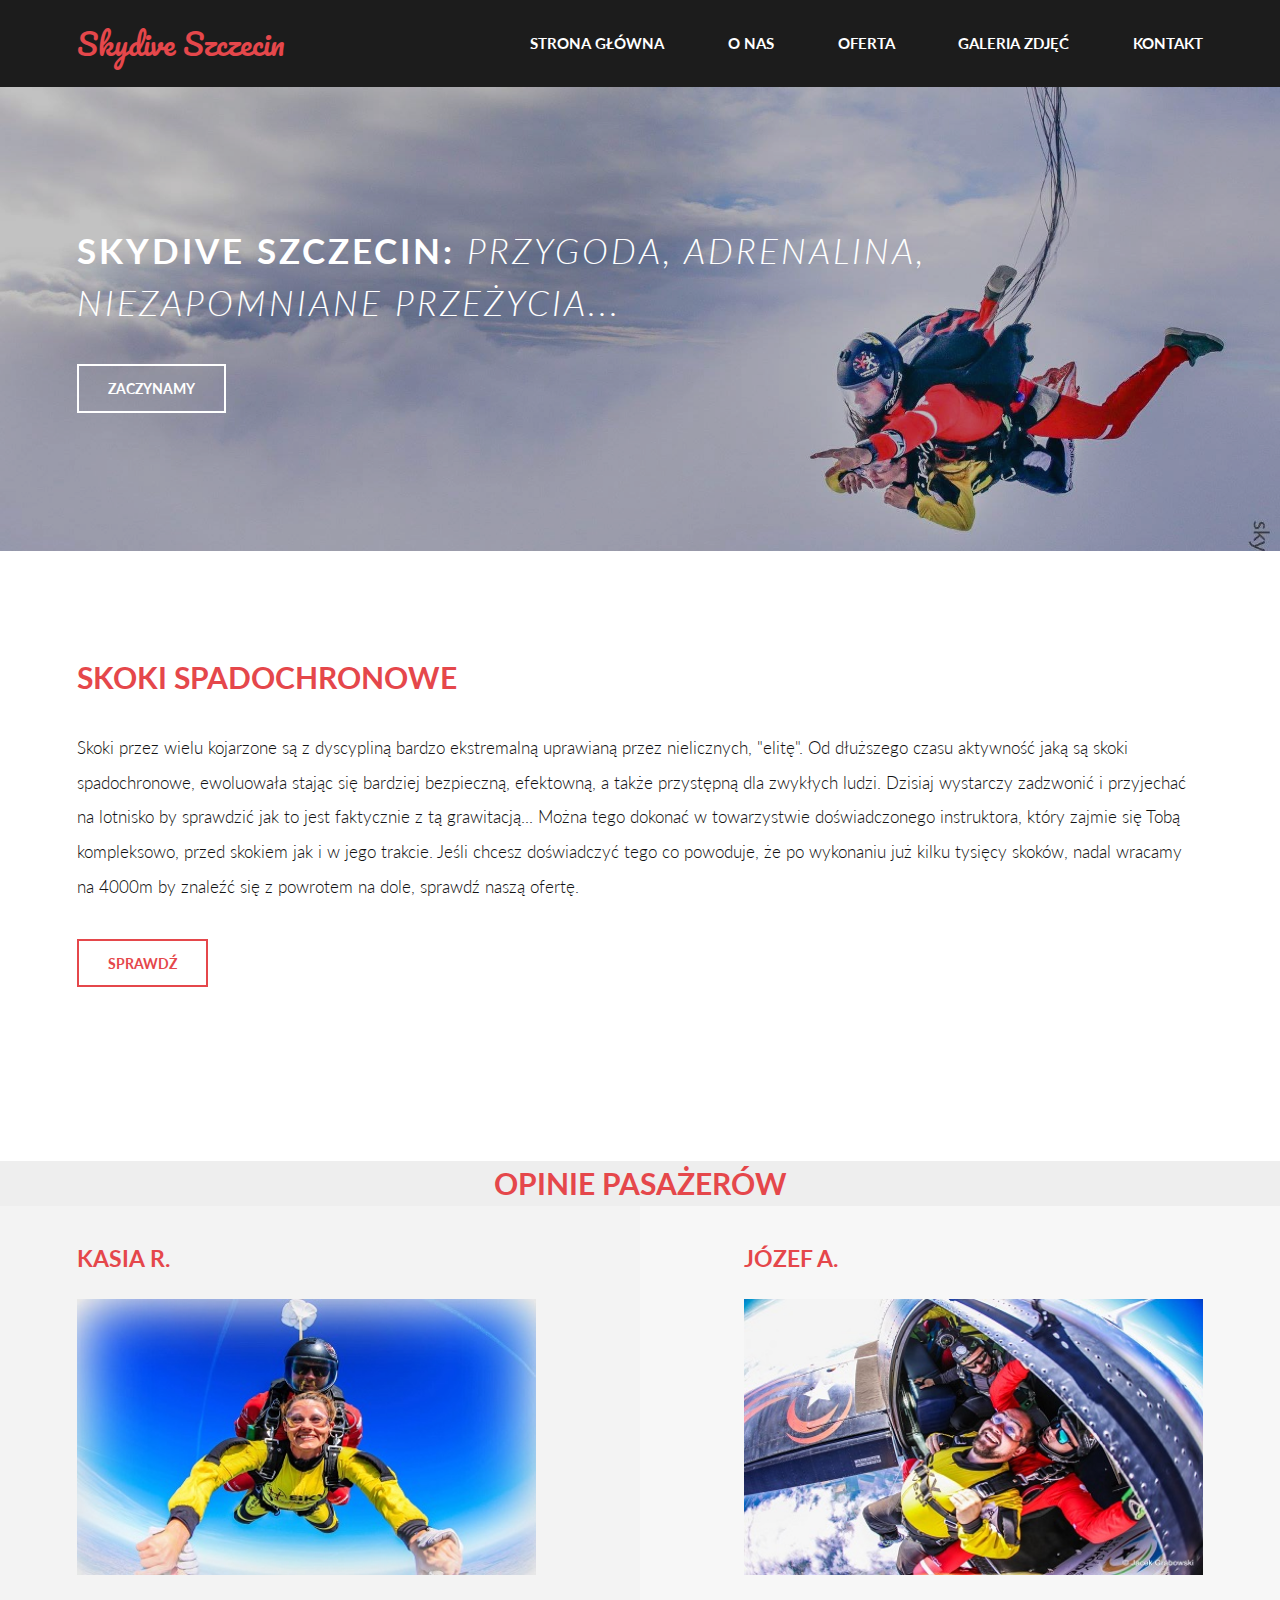
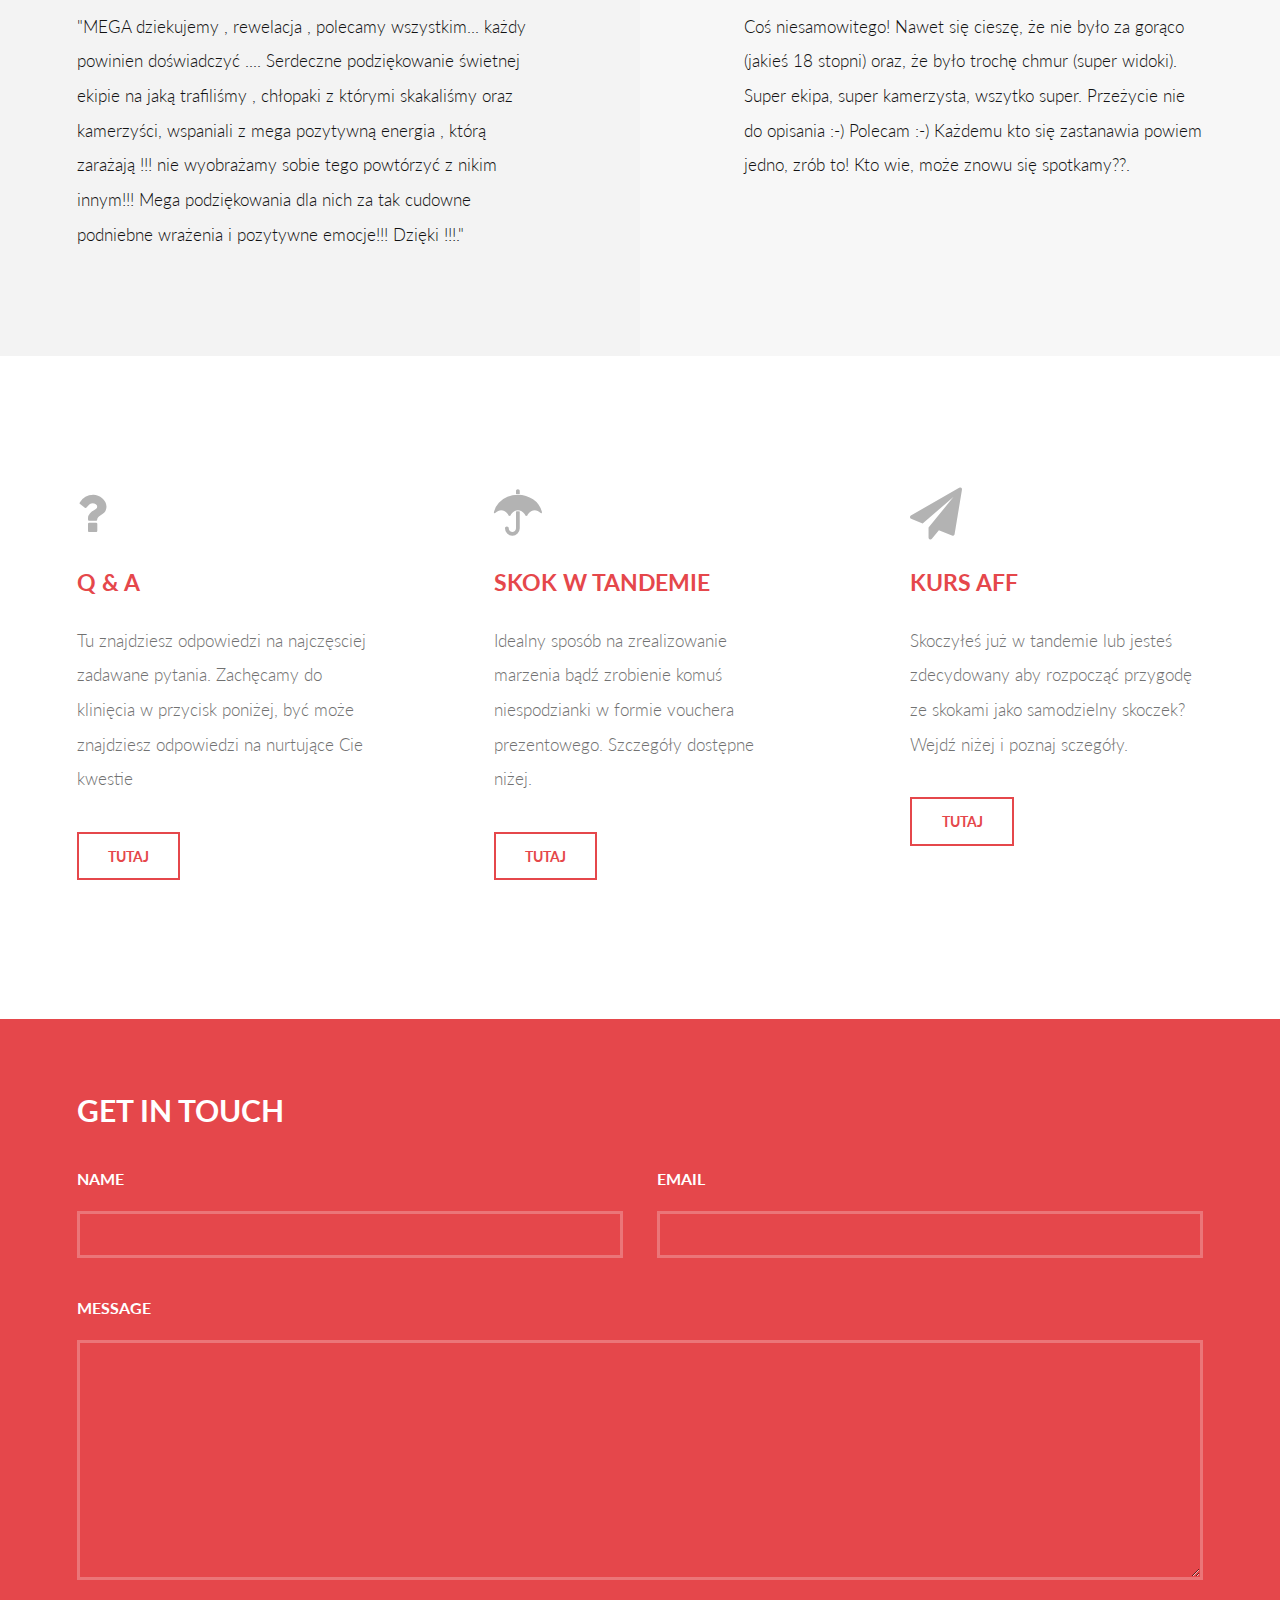
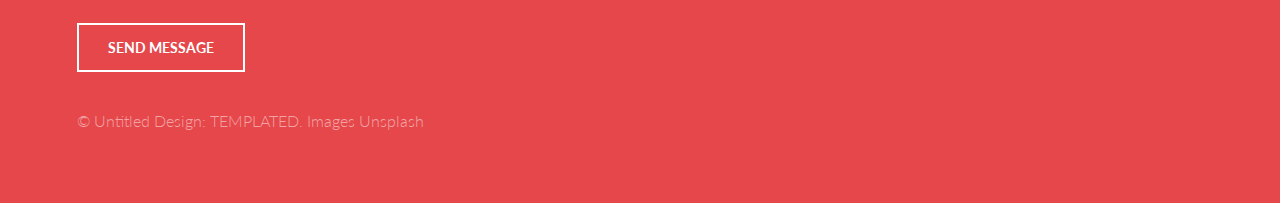
==== commit cb9f3010: "21.05.20" ====
--- a/index.html
+++ b/index.html
@@ -4,9 +4,9 @@
 	templated.co @templatedco
 	Released for free under the Creative Commons Attribution 3.0 license (templated.co/license)
 -->
-<html>
+<html lang="pl">
 	<head>
-		<title>Introspect by TEMPLATED</title>
+		<title>Skoki Spadochronowe - Skydive Szczecin</title>
 		<meta charset="utf-8" />
 		<meta name="viewport" content="width=device-width, initial-scale=1, user-scalable=no" />
 		<link rel="stylesheet" href="assets/css/main.css" />
@@ -16,11 +16,13 @@
 		<!-- Header -->
 			<header id="header">
 				<div class="inner">
-					<a href="index.html" class="logo">introspect</a>
+					<a href="index.html" class="logo">Skydive Szczecin</a>
 					<nav id="nav">
-						<a href="index.html">Home</a>
-						<a href="generic.html">Generic</a>
-						<a href="elements.html">Elements</a>
+						<a href="index.html">Strona Główna</a>
+						<a href="generic.html">O nas</a>
+						<a href="elements.html">Oferta</a>
+						<a href="gallery.html">Galeria Zdjęć</a>
+						<a href="#footer">Kontakt</a>
 					</nav>
 				</div>
 			</header>
@@ -29,10 +31,10 @@
 		<!-- Banner -->
 			<section id="banner">
 				<div class="inner">
-					<h1>Introspect: <span>A free + fully responsive<br />
-					site template by TEMPLATED</span></h1>
+					<h1>Skydive Szczecin:<span> Przygoda, Adrenalina,<br />
+					Niezapomniane przeżycia...</span></h1>
 					<ul class="actions">
-						<li><a href="#" class="button alt">Get Started</a></li>
+						<li><a href="#" class="button alt">Zaczynamy</a></li>
 					</ul>
 				</div>
 			</section>
@@ -41,13 +43,19 @@
 			<section id="one">
 				<div class="inner">
 					<header>
-						<h2>Magna Etiam Lorem</h2>
+						<h2>Skoki Spadochronowe</h2>
 					</header>
-					<p>Suspendisse mauris. Fusce accumsan mollis eros. Pellentesque a diam sit amet mi ullamcorper vehicula. Integer adipiscin sem. Nullam quis massa sit amet nibh viverra malesuada. Nunc sem lacus, accumsan quis, faucibus non, congue vel, arcu, erisque hendrerit tellus. Integer sagittis. Vivamus a mauris eget arcu gravida tristique. Nunc iaculis mi in ante.</p>
+					<p>Skoki przez wielu kojarzone są z dyscypliną bardzo ekstremalną uprawianą przez nielicznych, "elitę". Od dłuższego czasu aktywność jaką są skoki spadochronowe, ewoluowała stając się bardziej bezpieczną, efektowną, a także przystępną dla zwykłych ludzi. Dzisiaj wystarczy zadzwonić i przyjechać na lotnisko by sprawdzić jak to jest faktycznie z tą grawitacją... Można tego dokonać w towarzystwie doświadczonego instruktora, który zajmie się Tobą kompleksowo, przed skokiem jak i w jego trakcie.
+						Jeśli chcesz doświadczyć tego co powoduje, że po wykonaniu już kilku tysięcy skoków, nadal wracamy na 4000m by znaleźć się z powrotem na dole, sprawdź naszą ofertę.</p>
 					<ul class="actions">
-						<li><a href="#" class="button alt">Learn More</a></li>
+						<li><a href="#" class="button alt">Sprawdź</a></li>
 					</ul>
 				</div>
+			</section>
+
+		<!-- title of two-->
+			<section id="title-of-two">
+				<h2>opinie Pasażerów</h2>
 			</section>
 
 		<!-- Two -->
@@ -56,23 +64,23 @@
 					<article>
 						<div class="content">
 							<header>
-								<h3>Pellentesque adipis</h3>
+								<h3>Kasia R.</h3>
 							</header>
 							<div class="image fit">
-								<img src="images/pic01.jpg" alt="" />
+								<img src="images/tandem1.jpg" alt="" />
 							</div>
-							<p>Cumsan mollis eros. Pellentesque a diam sit amet mi magna ullamcorper vehicula. Integer adipiscin sem. Nullam quis massa sit amet lorem ipsum feugiat tempus.</p>
+							<p>"MEGA dziekujemy , rewelacja , polecamy wszystkim... każdy powinien doświadczyć .... Serdeczne podziękowanie świetnej ekipie na jaką trafiliśmy , chłopaki z którymi skakaliśmy oraz kamerzyści, wspaniali z mega pozytywną energia , którą zarażają !!! nie wyobrażamy sobie tego powtórzyć z nikim innym!!! Mega podziękowania dla nich za tak cudowne podniebne wrażenia i pozytywne emocje!!! Dzięki !!!."</p>
 						</div>
 					</article>
 					<article class="alt">
 						<div class="content">
 							<header>
-								<h3>Morbi interdum mol</h3>
+								<h3>Józef A.</h3>
 							</header>
 							<div class="image fit">
-								<img src="images/pic02.jpg" alt="" />
+								<img src="images/tandem2.jpg" alt="" />
 							</div>
-							<p>Cumsan mollis eros. Pellentesque a diam sit amet mi magna ullamcorper vehicula. Integer adipiscin sem. Nullam quis massa sit amet lorem ipsum feugiat tempus.</p>
+							<p>Coś niesamowitego! Nawet się cieszę, że nie było za gorąco (jakieś 18 stopni) oraz, że było trochę chmur (super widoki). Super ekipa, super kamerzysta, wszytko super. Przeżycie nie do opisania :-) Polecam :-) Każdemu kto się zastanawia powiem jedno, zrób to! Kto wie, może znowu się spotkamy??.</p>
 						</div>
 					</article>
 				</div>
@@ -83,37 +91,37 @@
 				<div class="inner">
 					<article>
 						<div class="content">
-							<span class="icon fa-laptop"></span>
+							<span class="icon fa-question"></span>
 							<header>
-								<h3>Tempus Feugiat</h3>
+								<h3>Q & A</h3>
 							</header>
-							<p>Morbi interdum mollis sapien. Sed ac risus. Phasellus lacinia, magna lorem ullamcorper laoreet, lectus arcu.</p>
+							<p>Tu znajdziesz odpowiedzi na najczęsciej zadawane pytania. Zachęcamy do klinięcia w przycisk poniżej, być może znajdziesz odpowiedzi na nurtujące Cie kwestie</p>
 							<ul class="actions">
-								<li><a href="#" class="button alt">Learn More</a></li>
+								<li><a href="#" class="button alt">TUTAJ</a></li>
 							</ul>
 						</div>
 					</article>
 					<article>
 						<div class="content">
-							<span class="icon fa-diamond"></span>
+							<span class="icon fa-umbrella"></span>
 							<header>
-								<h3>Aliquam Nulla</h3>
+								<h3>Skok w Tandemie</h3>
 							</header>
-							<p>Ut convallis, sem sit amet interdum consectetuer, odio augue aliquam leo, nec dapibus tortor nibh sed.</p>
+							<p>Idealny sposób na zrealizowanie marzenia bądź zrobienie komuś niespodzianki w formie vouchera prezentowego. Szczegóły dostępne niżej.</p>
 							<ul class="actions">
-								<li><a href="#" class="button alt">Learn More</a></li>
+								<li><a href="#" class="button alt">TUTAJ</a></li>
 							</ul>
 						</div>
 					</article>
 					<article>
 					<div class="content">
-							<span class="icon fa-laptop"></span>
+							<span class="icon fa-paper-plane"></span>
 							<header>
-								<h3>Sed Magna</h3>
+								<h3>Kurs AFF</h3>
 							</header>
-							<p>Suspendisse mauris. Fusce accumsan mollis eros. Pellentesque a diam sit amet mi ullamcorper vehicula.</p>
+							<p>Skoczyłeś już w tandemie lub jesteś zdecydowany aby rozpocząć przygodę ze skokami jako samodzielny skoczek? Wejdź niżej i poznaj sczegóły.</p>
 							<ul class="actions">
-								<li><a href="#" class="button alt">Learn More</a></li>
+								<li><a href="#" class="button alt">TUTAJ</a></li>
 							</ul>
 						</div>
 					</article>
--- a/assets/css/main.css
+++ b/assets/css/main.css
@@ -3365,7 +3365,7 @@
 		color: #f2a3a5;
 		padding: 13em 0 11em 0;
 		background-color: #0c0c0c;
-		background-image: url("../../images/banner.jpg");
+		background-image: url("../../images/tlo1-001.jpg");
 		background-size: cover;
 		background-repeat: no-repeat;
 		background-position: 15% left;
@@ -3514,7 +3514,8 @@
 		}
 
 			#banner h1 span {
-				font-weight: 400;
+				font-weight: 350;
+				font-style: italic;
 			}
 
 		body.is-loading #banner:after {
@@ -3600,7 +3601,8 @@
 		}
 
 	#two {
-		padding: 6em 0 4em 0;
+		margin-top: 0px;
+		padding: 2em 0 4em 0;
 		background: #f3f3f3;
 		background: -moz-linear-gradient(left, #f3f3f3 0%, #f3f3f3 50%, #f7f7f7 0%, #f7f7f7 100%);
 		background: -webkit-linear-gradient(left, #f3f3f3 0%, #f3f3f3 50%, #f7f7f7 0%, #f7f7f7 100%);
@@ -3674,7 +3676,7 @@
 		}
 
 	#three {
-		padding: 6em 0 4em 0;
+		padding: 6em 0 6em 0;
 	}
 
 		#three .inner {
@@ -3955,4 +3957,14 @@
 				padding: 2em 0 0.1em 0;
 			}
 
+		}
+		#title-of-two{
+			padding: 4em 0 0 0;
+		}
+		
+		#title-of-two h2{
+			text-align: center;
+			background-color:#EEEEEE;
+			width: 100%;
+			margin-bottom: 0;
 		}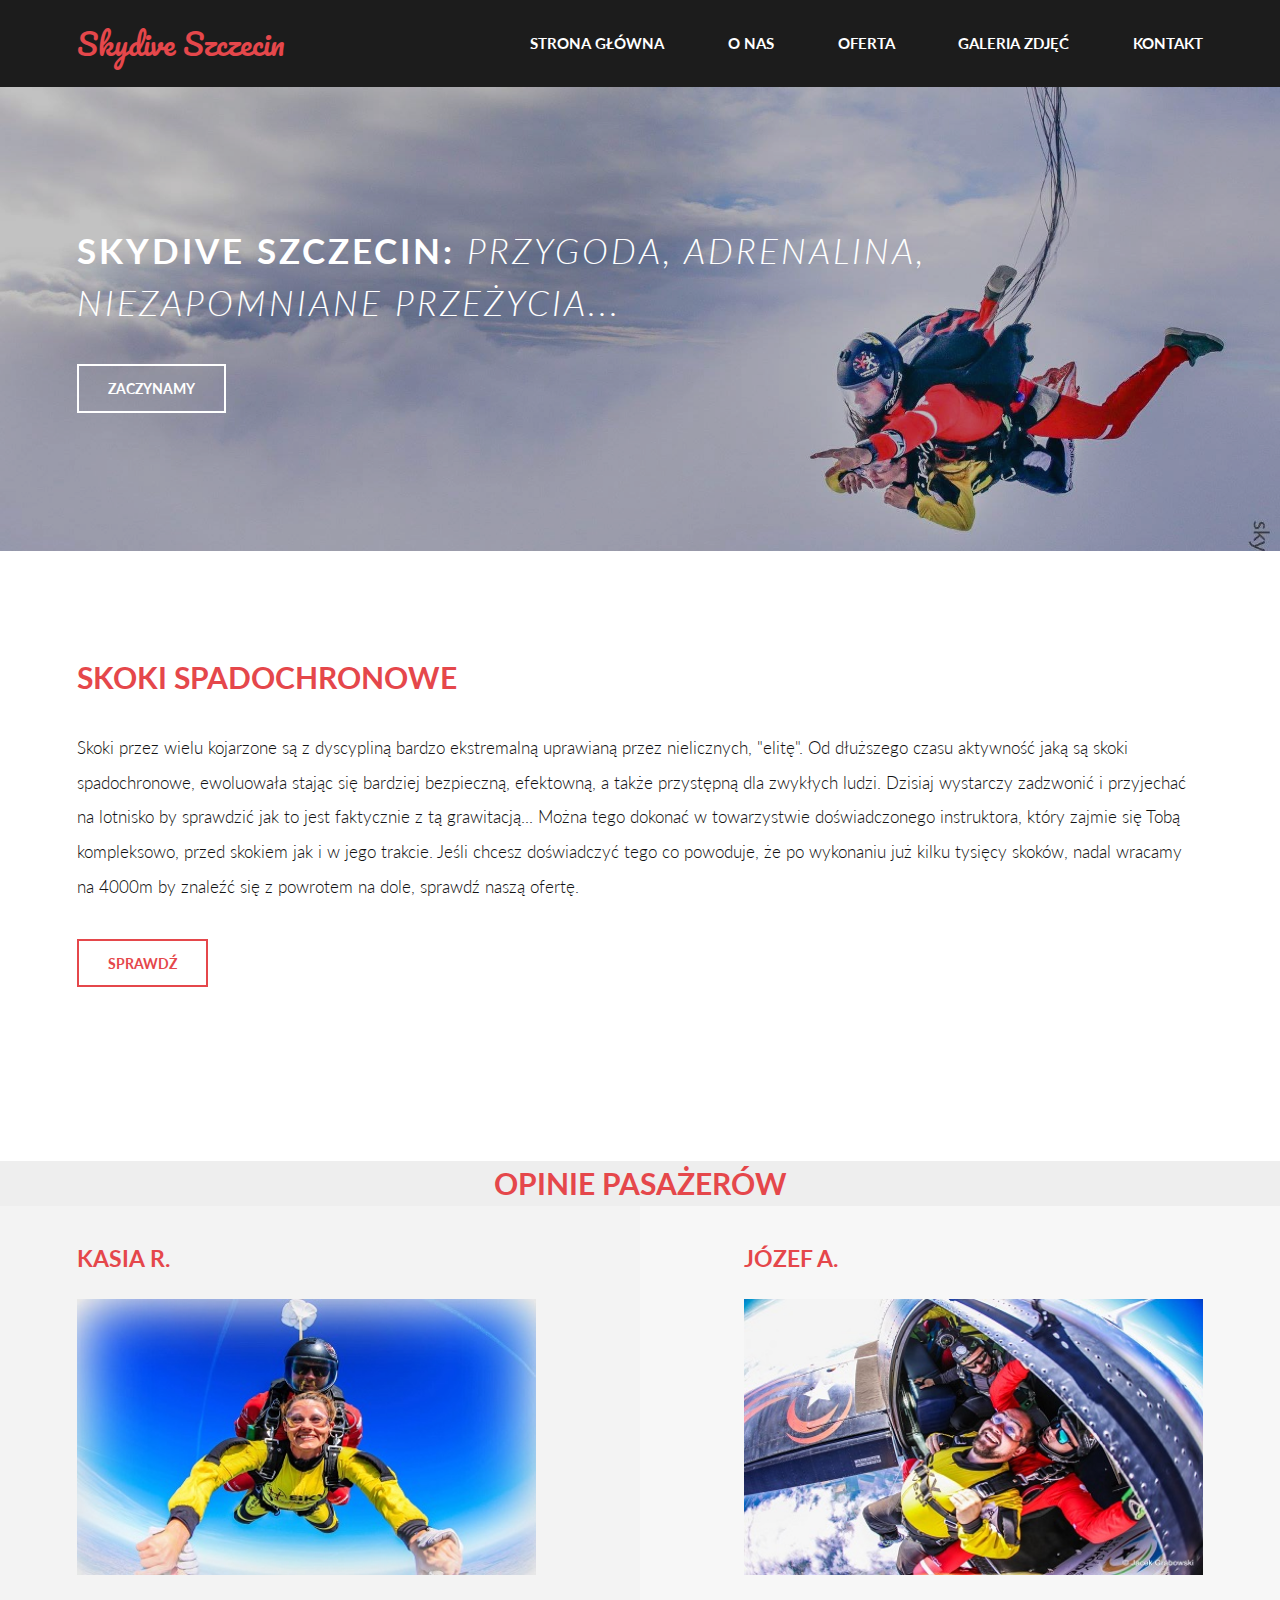
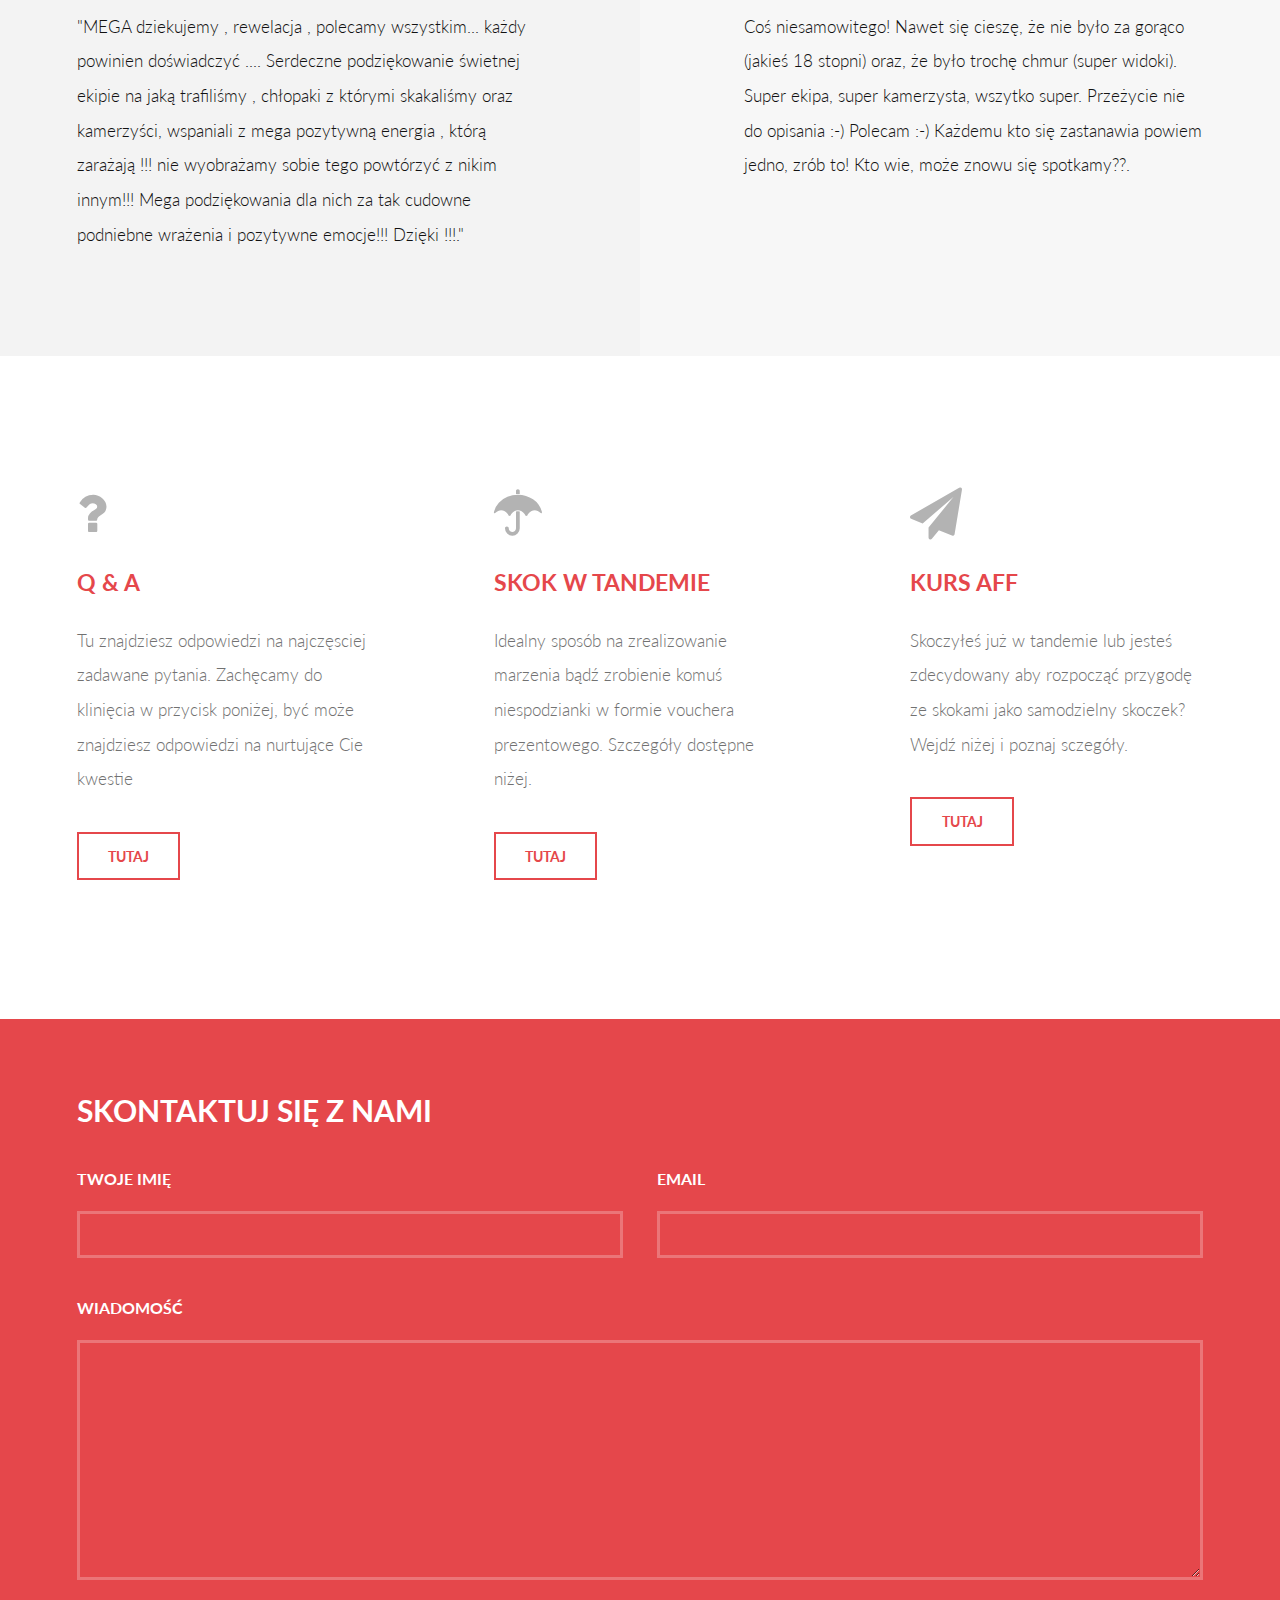
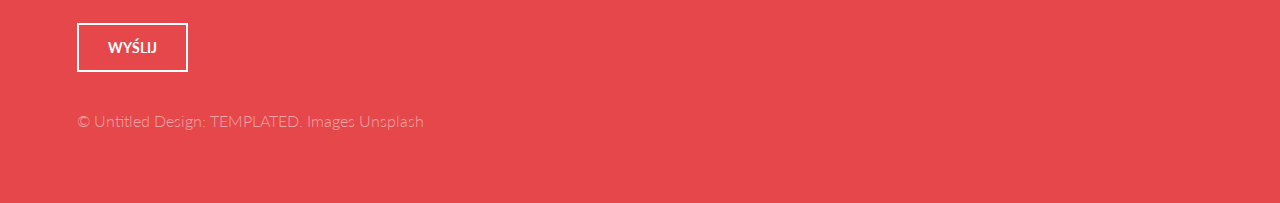
==== commit 27016f64: "22.05.20" ====
--- a/index.html
+++ b/index.html
@@ -132,11 +132,11 @@
 			<section id="footer">
 				<div class="inner">
 					<header>
-						<h2>Get in Touch</h2>
+						<h2>Skontaktuj się z nami</h2>
 					</header>
 					<form method="post" action="#">
 						<div class="field half first">
-							<label for="name">Name</label>
+							<label for="name">Twoje imię</label>
 							<input type="text" name="name" id="name" />
 						</div>
 						<div class="field half">
@@ -144,11 +144,11 @@
 							<input type="text" name="email" id="email" />
 						</div>
 						<div class="field">
-							<label for="message">Message</label>
+							<label for="message">Wiadomość</label>
 							<textarea name="message" id="message" rows="6"></textarea>
 						</div>
 						<ul class="actions">
-							<li><input type="submit" value="Send Message" class="alt" /></li>
+							<li><input type="submit" value="Wyślij" class="alt" /></li>
 						</ul>
 					</form>
 					<div class="copyright">
